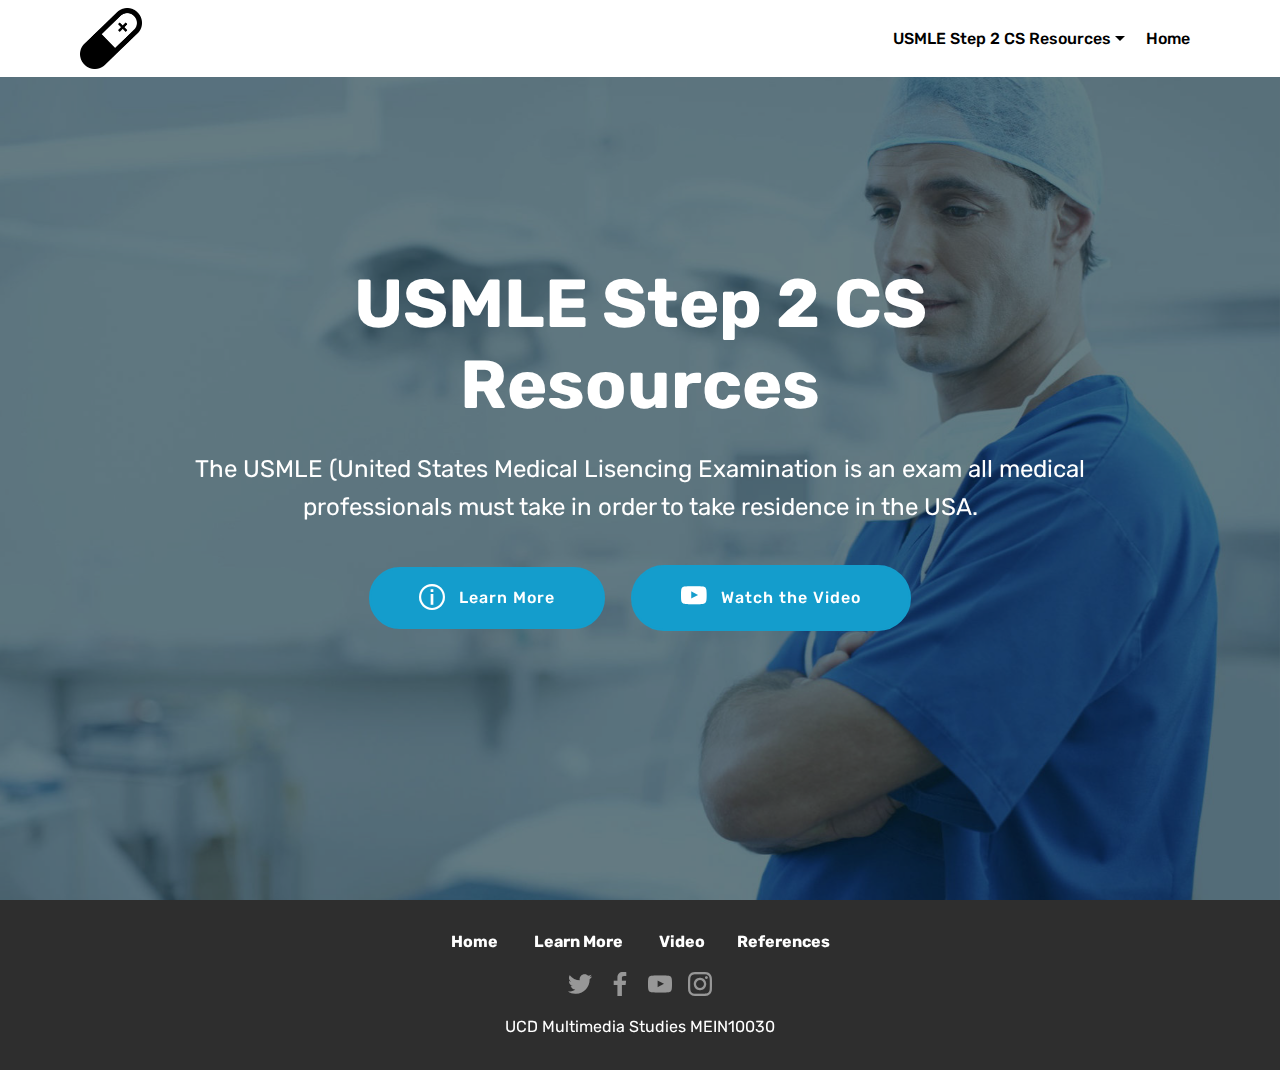
==== index.html @ e3421bd8 "create github pages" ====
<!DOCTYPE html>
<html  >
<head>
  <!-- Site made with Mobirise Website Builder v4.9.7, https://mobirise.com -->
  <meta charset="UTF-8">
  <meta http-equiv="X-UA-Compatible" content="IE=edge">
  <meta name="generator" content="Mobirise v4.9.7, mobirise.com">
  <meta name="viewport" content="width=device-width, initial-scale=1, minimum-scale=1">
  <link rel="shortcut icon" href="assets/images/medicine-856933-1280-122x119.png" type="image/x-icon">
  <meta name="description" content="">
  
  <title>USMLE Step 2 CS Resource</title>
  <link rel="stylesheet" href="assets/web/assets/mobirise-icons2/mobirise2.css">
  <link rel="stylesheet" href="assets/web/assets/mobirise-icons/mobirise-icons.css">
  <link rel="stylesheet" href="assets/tether/tether.min.css">
  <link rel="stylesheet" href="assets/bootstrap/css/bootstrap.min.css">
  <link rel="stylesheet" href="assets/bootstrap/css/bootstrap-grid.min.css">
  <link rel="stylesheet" href="assets/bootstrap/css/bootstrap-reboot.min.css">
  <link rel="stylesheet" href="assets/socicon/css/styles.css">
  <link rel="stylesheet" href="assets/dropdown/css/style.css">
  <link rel="stylesheet" href="assets/theme/css/style.css">
  <link rel="stylesheet" href="assets/mobirise/css/mbr-additional.css" type="text/css">
  
  
  
</head>
<body>
  <section class="menu cid-rmAPXAPuzc" once="menu" id="menu1-8">

    

    <nav class="navbar navbar-expand beta-menu navbar-dropdown align-items-center navbar-toggleable-sm">
        <button class="navbar-toggler navbar-toggler-right" type="button" data-toggle="collapse" data-target="#navbarSupportedContent" aria-controls="navbarSupportedContent" aria-expanded="false" aria-label="Toggle navigation">
            <div class="hamburger">
                <span></span>
                <span></span>
                <span></span>
                <span></span>
            </div>
        </button>
        <div class="menu-logo">
            <div class="navbar-brand">
                <span class="navbar-logo">
                    
                         <a href="index.html"><img src="assets/images/medicine-856933-1280-122x119.png" alt="Mobirise" title="" style="height: 3.8rem;"></a>
                    
                </span>
                <span class="navbar-caption-wrap"><a class="navbar-caption text-white display-4" href="https://mobirise.com"></a></span>
            </div>
        </div>
        <div class="collapse navbar-collapse" id="navbarSupportedContent">
            <ul class="navbar-nav nav-dropdown nav-right" data-app-modern-menu="true"><li class="nav-item dropdown open">
                    <a class="nav-link link text-black dropdown-toggle display-4" href="index.html" data-toggle="dropdown-submenu" aria-expanded="true">USMLE Step 2 CS Resources</a><div class="dropdown-menu"><div class="dropdown"><a class="text-black dropdown-item dropdown-toggle display-4" href="#top" aria-expanded="false" data-toggle="dropdown-submenu">About the Exam</a><div class="dropdown-menu dropdown-submenu"><a class="text-black dropdown-item display-4" href="page1.html#content4-10" aria-expanded="false">Registration</a><a class="text-black dropdown-item display-4" href="page1.html#accordion1-f" aria-expanded="false">FAQs</a><a class="text-black dropdown-item display-4" href="page1.html#content4-1d" aria-expanded="false">What to practice</a><a class="text-black dropdown-item display-4" href="page1.html#step1-18" aria-expanded="false">How to practice</a><a class="text-black dropdown-item display-4" href="page1.html#content11-t" aria-expanded="false">Common mistakes</a><a class="text-black dropdown-item display-4" href="page1.html#content4-12" aria-expanded="false">Before the exam</a></div></div><a class="text-black dropdown-item display-4" href="page2.html#video3-p" aria-expanded="false">Sample Interview</a><a class="text-black dropdown-item display-4" href="page3.html" aria-expanded="false">References</a></div>
                </li><li class="nav-item">
                    <a class="nav-link link text-black display-4" href="index.html">Home</a>
                </li></ul>
            
        </div>
    </nav>
</section>

<section class="engine"><a href="https://mobirise.info/z">best free css templates</a></section><section class="cid-rmAPXWbTql mbr-fullscreen mbr-parallax-background" id="header2-9">

    

    <div class="mbr-overlay" style="opacity: 0.6; background-color: rgb(1, 36, 47);"></div>

    <div class="container align-center">
        <div class="row justify-content-md-center">
            <div class="mbr-white col-md-10">
                <h1 class="mbr-section-title mbr-bold pb-3 mbr-fonts-style display-1">
                    USMLE Step 2 CS Resources</h1>
                
                <p class="mbr-text pb-3 mbr-fonts-style display-5">The USMLE (United States Medical Lisencing Examination is an exam all medical professionals must take in order to take residence in the USA.</p>
                <div class="mbr-section-btn"><a class="btn btn-md btn-primary display-4" href="page1.html"><span class="mobi-mbri mobi-mbri-info mbr-iconfont mbr-iconfont-btn"></span>Learn More</a> 
                    <a class="btn btn-md btn-primary display-4" href="page2.html"><span class="socicon socicon-youtube mbr-iconfont mbr-iconfont-btn"></span>Watch the Video</a></div>
            </div>
        </div>
    </div>
    
</section>

<section once="footers" class="cid-roaUQ5xagH" id="footer7-19">

    

    

    <div class="container">
        <div class="media-container-row align-center mbr-white">
            <div class="row row-links">
                <ul class="foot-menu">
                    
                    
                    
                    
                    
                <li class="foot-menu-item mbr-fonts-style display-7">
                        <a class="text-white mbr-bold" href="index.html" target="_blank">H<strong>ome</strong></a>&nbsp;                    </li><li class="foot-menu-item mbr-fonts-style display-7"><strong><a href="page1.html" class="text-white"><b>Learn More</b></a><a href="page1.html" class="text-white">&nbsp;</a></strong></li><li class="foot-menu-item mbr-fonts-style display-7"><a href="page2.html" target="_blank" class="text-white"></a><a href="page2.html" target="_blank" class="text-white"><strong>Video</strong></a><a href="page2.html" target="_blank">
                    </a></li><li class="foot-menu-item mbr-fonts-style display-7"><a href="page3.html" class="text-white"><strong>References</strong></a><a href="page2.html" target="_blank" class="text-white"></a></li></ul>
            </div>
            <div class="row social-row">
                <div class="social-list align-right pb-2">
                    
                    
                    
                    
                    
                    
                <div class="soc-item">
                        <a href="https://twitter.com/ucddublin?ref_src=twsrc%5Egoogle%7Ctwcamp%5Eserp%7Ctwgr%5Eauthor" target="_blank">
                            <span class="mbr-iconfont mbr-iconfont-social socicon-twitter socicon"></span>
                        </a>
                    </div><div class="soc-item">
                        <a href="https://www.facebook.com/universitycollegedublin/" target="_blank">
                            <span class="mbr-iconfont mbr-iconfont-social socicon-facebook socicon"></span>
                        </a>
                    </div><div class="soc-item">
                        <a href="https://www.youtube.com/channel/UCFNm26OW87Dm3fZ1txX1vGA" target="_blank">
                            <span class="mbr-iconfont mbr-iconfont-social socicon-youtube socicon"></span>
                        </a>
                    </div><div class="soc-item">
                        <a href="https://www.instagram.com/universitycollegedublin/" target="_blank">
                            <span class="mbr-iconfont mbr-iconfont-social socicon-instagram socicon"></span>
                        </a>
                    </div></div>
            </div>
            <div class="row row-copirayt">
                <p class="mbr-text mb-0 mbr-fonts-style mbr-white align-center display-7">UCD Multimedia Studies MEIN10030</p>
            </div>
        </div>
    </div>
</section>


  <script src="assets/web/assets/jquery/jquery.min.js"></script>
  <script src="assets/popper/popper.min.js"></script>
  <script src="assets/tether/tether.min.js"></script>
  <script src="assets/bootstrap/js/bootstrap.min.js"></script>
  <script src="assets/touchswipe/jquery.touch-swipe.min.js"></script>
  <script src="assets/parallax/jarallax.min.js"></script>
  <script src="assets/smoothscroll/smooth-scroll.js"></script>
  <script src="assets/dropdown/js/script.min.js"></script>
  <script src="assets/theme/js/script.js"></script>
  
  
 <div id="scrollToTop" class="scrollToTop mbr-arrow-up"><a style="text-align: center;"><i class="mbr-arrow-up-icon mbr-arrow-up-icon-cm cm-icon cm-icon-smallarrow-up"></i></a></div>
  </body>
</html>
---- assets/web/assets/mobirise-icons2/mobirise2.css ----
@font-face {
  font-family: 'Moririse2';
  src:  url('mobirise2.eot?f2bix4');
  src:  url('mobirise2.eot?f2bix4#iefix') format('embedded-opentype'),
    url('mobirise2.ttf?f2bix4') format('truetype'),
    url('mobirise2.woff?f2bix4') format('woff'),
    url('mobirise2.svg?f2bix4#mobirise2') format('svg');
  font-weight: normal;
  font-style: normal;
}

[class^="mobi-"], [class*=" mobi-"] {
  /* use !important to prevent issues with browser extensions that change fonts */
  font-family: 'Moririse2' !important;
  speak: none;
  font-style: normal;
  font-weight: normal;
  font-variant: normal;
  text-transform: none;
  line-height: 1;

  /* Better Font Rendering =========== */
  -webkit-font-smoothing: antialiased;
  -moz-osx-font-smoothing: grayscale;
}

.mobi-mbri-add-submenu:before {
  content: "\e900";
}
.mobi-mbri-alert:before {
  content: "\e901";
}
.mobi-mbri-align-center:before {
  content: "\e902";
}
.mobi-mbri-align-justify:before {
  content: "\e903";
}
.mobi-mbri-align-left:before {
  content: "\e904";
}
.mobi-mbri-align-right:before {
  content: "\e905";
}
.mobi-mbri-android:before {
  content: "\e906";
}
.mobi-mbri-apple:before {
  content: "\e907";
}
.mobi-mbri-arrow-down:before {
  content: "\e908";
}
.mobi-mbri-arrow-next:before {
  content: "\e909";
}
.mobi-mbri-arrow-prev:before {
  content: "\e90a";
}
.mobi-mbri-arrow-up:before {
  content: "\e90b";
}
.mobi-mbri-bold:before {
  content: "\e90c";
}
.mobi-mbri-bookmark:before {
  content: "\e90d";
}
.mobi-mbri-bootstrap:before {
  content: "\e90e";
}
.mobi-mbri-briefcase:before {
  content: "\e90f";
}
.mobi-mbri-browse:before {
  content: "\e910";
}
.mobi-mbri-bulleted-list:before {
  content: "\e911";
}
.mobi-mbri-calendar:before {
  content: "\e912";
}
.mobi-mbri-camera:before {
  content: "\e913";
}
.mobi-mbri-cart-add:before {
  content: "\e914";
}
.mobi-mbri-cart-full:before {
  content: "\e915";
}
.mobi-mbri-cash:before {
  content: "\e916";
}
.mobi-mbri-change-style:before {
  content: "\e917";
}
.mobi-mbri-chat:before {
  content: "\e918";
}
.mobi-mbri-clock:before {
  content: "\e919";
}
.mobi-mbri-close:before {
  content: "\e91a";
}
.mobi-mbri-cloud:before {
  content: "\e91b";
}
.mobi-mbri-code:before {
  content: "\e91c";
}
.mobi-mbri-contact-form:before {
  content: "\e91d";
}
.mobi-mbri-credit-card:before {
  content: "\e91e";
}
.mobi-mbri-cursor-click:before {
  content: "\e91f";
}
.mobi-mbri-cust-feedback:before {
  content: "\e920";
}
.mobi-mbri-database:before {
  content: "\e921";
}
.mobi-mbri-delivery:before {
  content: "\e922";
}
.mobi-mbri-desktop:before {
  content: "\e923";
}
.mobi-mbri-devices:before {
  content: "\e924";
}
.mobi-mbri-down:before {
  content: "\e925";
}
.mobi-mbri-download-2:before {
  content: "\e926";
}
.mobi-mbri-download:before {
  content: "\e927";
}
.mobi-mbri-drag-n-drop-2:before {
  content: "\e928";
}
.mobi-mbri-drag-n-drop:before {
  content: "\e929";
}
.mobi-mbri-edit-2:before {
  content: "\e92a";
}
.mobi-mbri-edit:before {
  content: "\e92b";
}
.mobi-mbri-error:before {
  content: "\e92c";
}
.mobi-mbri-extension:before {
  content: "\e92d";
}
.mobi-mbri-features:before {
  content: "\e92e";
}
.mobi-mbri-file:before {
  content: "\e92f";
}
.mobi-mbri-flag:before {
  content: "\e930";
}
.mobi-mbri-folder:before {
  content: "\e931";
}
.mobi-mbri-gift:before {
  content: "\e932";
}
.mobi-mbri-github:before {
  content: "\e933";
}
.mobi-mbri-globe-2:before {
  content: "\e934";
}
.mobi-mbri-globe:before {
  content: "\e935";
}
.mobi-mbri-growing-chart:before {
  content: "\e936";
}
.mobi-mbri-hearth:before {
  content: "\e937";
}
.mobi-mbri-help:before {
  content: "\e938";
}
.mobi-mbri-home:before {
  content: "\e939";
}
.mobi-mbri-hot-cup:before {
  content: "\e93a";
}
.mobi-mbri-idea:before {
  content: "\e93b";
}
.mobi-mbri-image-gallery:before {
  content: "\e93c";
}
.mobi-mbri-image-slider:before {
  content: "\e93d";
}
.mobi-mbri-info:before {
  content: "\e93e";
}
.mobi-mbri-italic:before {
  content: "\e93f";
}
.mobi-mbri-key:before {
  content: "\e940";
}
.mobi-mbri-laptop:before {
  content: "\e941";
}
.mobi-mbri-layers:before {
  content: "\e942";
}
.mobi-mbri-left-right:before {
  content: "\e943";
}
.mobi-mbri-left:before {
  content: "\e944";
}
.mobi-mbri-letter:before {
  content: "\e945";
}
.mobi-mbri-like:before {
  content: "\e946";
}
.mobi-mbri-link:before {
  content: "\e947";
}
.mobi-mbri-lock:before {
  content: "\e948";
}
.mobi-mbri-login:before {
  content: "\e949";
}
.mobi-mbri-logout:before {
  content: "\e94a";
}
.mobi-mbri-magic-stick:before {
  content: "\e94b";
}
.mobi-mbri-map-pin:before {
  content: "\e94c";
}
.mobi-mbri-menu:before {
  content: "\e94d";
}
.mobi-mbri-mobile-2:before {
  content: "\e94e";
}
.mobi-mbri-mobile-horizontal:before {
  content: "\e94f";
}
.mobi-mbri-mobile:before {
  content: "\e950";
}
.mobi-mbri-mobirise:before {
  content: "\e951";
}
.mobi-mbri-more-horizontal:before {
  content: "\e952";
}
.mobi-mbri-more-vertical:before {
  content: "\e953";
}
.mobi-mbri-music:before {
  content: "\e954";
}
.mobi-mbri-new-file:before {
  content: "\e955";
}
.mobi-mbri-numbered-list:before {
  content: "\e956";
}
.mobi-mbri-opened-folder:before {
  content: "\e957";
}
.mobi-mbri-pages:before {
  content: "\e958";
}
.mobi-mbri-paper-plane:before {
  content: "\e959";
}
.mobi-mbri-paperclip:before {
  content: "\e95a";
}
.mobi-mbri-phone:before {
  content: "\e95b";
}
.mobi-mbri-photo:before {
  content: "\e95c";
}
.mobi-mbri-photos:before {
  content: "\e95d";
}
.mobi-mbri-pin:before {
  content: "\e95e";
}
.mobi-mbri-play:before {
  content: "\e95f";
}
.mobi-mbri-plus:before {
  content: "\e960";
}
.mobi-mbri-preview:before {
  content: "\e961";
}
.mobi-mbri-print:before {
  content: "\e962";
}
.mobi-mbri-protect:before {
  content: "\e963";
}
.mobi-mbri-question:before {
  content: "\e964";
}
.mobi-mbri-quote-left:before {
  content: "\e965";
}
.mobi-mbri-quote-right:before {
  content: "\e966";
}
.mobi-mbri-redo:before {
  content: "\e967";
}
.mobi-mbri-refresh:before {
  content: "\e968";
}
.mobi-mbri-responsive-2:before {
  content: "\e969";
}
.mobi-mbri-responsive:before {
  content: "\e96a";
}
.mobi-mbri-right:before {
  content: "\e96b";
}
.mobi-mbri-rocket:before {
  content: "\e96c";
}
.mobi-mbri-sad-face:before {
  content: "\e96d";
}
.mobi-mbri-sale:before {
  content: "\e96e";
}
.mobi-mbri-save:before {
  content: "\e96f";
}
.mobi-mbri-search:before {
  content: "\e970";
}
.mobi-mbri-setting-2:before {
  content: "\e971";
}
.mobi-mbri-setting-3:before {
  content: "\e972";
}
.mobi-mbri-setting:before {
  content: "\e973";
}
.mobi-mbri-share:before {
  content: "\e974";
}
.mobi-mbri-shopping-bag:before {
  content: "\e975";
}
.mobi-mbri-shopping-basket:before {
  content: "\e976";
}
.mobi-mbri-shopping-cart:before {
  content: "\e977";
}
.mobi-mbri-sites:before {
  content: "\e978";
}
.mobi-mbri-smile-face:before {
  content: "\e979";
}
.mobi-mbri-speed:before {
  content: "\e97a";
}
.mobi-mbri-star:before {
  content: "\e97b";
}
.mobi-mbri-success:before {
  content: "\e97c";
}
.mobi-mbri-sun:before {
  content: "\e97d";
}
.mobi-mbri-sun2:before {
  content: "\e97e";
}
.mobi-mbri-tablet-vertical:before {
  content: "\e97f";
}
.mobi-mbri-tablet:before {
  content: "\e980";
}
.mobi-mbri-target:before {
  content: "\e981";
}
.mobi-mbri-timer:before {
  content: "\e982";
}
.mobi-mbri-to-ftp:before {
  content: "\e983";
}
.mobi-mbri-to-local-drive:before {
  content: "\e984";
}
.mobi-mbri-touch-swipe:before {
  content: "\e985";
}
.mobi-mbri-touch:before {
  content: "\e986";
}
.mobi-mbri-trash:before {
  content: "\e987";
}
.mobi-mbri-underline:before {
  content: "\e988";
}
.mobi-mbri-undo:before {
  content: "\e989";
}
.mobi-mbri-unlink:before {
  content: "\e98a";
}
.mobi-mbri-unlock:before {
  content: "\e98b";
}
.mobi-mbri-up-down:before {
  content: "\e98c";
}
.mobi-mbri-up:before {
  content: "\e98d";
}
.mobi-mbri-update:before {
  content: "\e98e";
}
.mobi-mbri-upload-2:before {
  content: "\e98f";
}
.mobi-mbri-upload:before {
  content: "\e990";
}
.mobi-mbri-user-2:before {
  content: "\e991";
}
.mobi-mbri-user:before {
  content: "\e992";
}
.mobi-mbri-users:before {
  content: "\e993";
}
.mobi-mbri-video-play:before {
  content: "\e994";
}
.mobi-mbri-video:before {
  content: "\e995";
}
.mobi-mbri-watch:before {
  content: "\e996";
}
.mobi-mbri-website-theme-2:before {
  content: "\e997";
}
.mobi-mbri-website-theme:before {
  content: "\e998";
}
.mobi-mbri-wifi:before {
  content: "\e999";
}
.mobi-mbri-windows:before {
  content: "\e99a";
}
.mobi-mbri-zoom-in:before {
  content: "\e99b";
}
.mobi-mbri-zoom-out:before {
  content: "\e99c";
}
---- assets/web/assets/mobirise-icons/mobirise-icons.css ----
@font-face {
  font-family: 'MobiriseIcons';
  src:  url('mobirise-icons.eot?spat4u');
  src:  url('mobirise-icons.eot?spat4u#iefix') format('embedded-opentype'),
    url('mobirise-icons.ttf?spat4u') format('truetype'),
    url('mobirise-icons.woff?spat4u') format('woff'),
    url('mobirise-icons.svg?spat4u#MobiriseIcons') format('svg');
  font-weight: normal;
  font-style: normal;
}

[class^="mbri-"], [class*=" mbri-"] {
  /* use !important to prevent issues with browser extensions that change fonts */
  font-family: MobiriseIcons !important;
  speak: none;
  font-style: normal;
  font-weight: normal;
  font-variant: normal;
  text-transform: none;
  line-height: 1;

  /* Better Font Rendering =========== */
  -webkit-font-smoothing: antialiased;
  -moz-osx-font-smoothing: grayscale;
}

.mbri-add-submenu:before {
  content: "\e900";
}
.mbri-alert:before {
  content: "\e901";
}
.mbri-align-center:before {
  content: "\e902";
}
.mbri-align-justify:before {
  content: "\e903";
}
.mbri-align-left:before {
  content: "\e904";
}
.mbri-align-right:before {
  content: "\e905";
}
.mbri-android:before {
  content: "\e906";
}
.mbri-apple:before {
  content: "\e907";
}
.mbri-arrow-down:before {
  content: "\e908";
}
.mbri-arrow-next:before {
  content: "\e909";
}
.mbri-arrow-prev:before {
  content: "\e90a";
}
.mbri-arrow-up:before {
  content: "\e90b";
}
.mbri-bold:before {
  content: "\e90c";
}
.mbri-bookmark:before {
  content: "\e90d";
}
.mbri-bootstrap:before {
  content: "\e90e";
}
.mbri-briefcase:before {
  content: "\e90f";
}
.mbri-browse:before {
  content: "\e910";
}
.mbri-bulleted-list:before {
  content: "\e911";
}
.mbri-calendar:before {
  content: "\e912";
}
.mbri-camera:before {
  content: "\e913";
}
.mbri-cart-add:before {
  content: "\e914";
}
.mbri-cart-full:before {
  content: "\e915";
}
.mbri-cash:before {
  content: "\e916";
}
.mbri-change-style:before {
  content: "\e917";
}
.mbri-chat:before {
  content: "\e918";
}
.mbri-clock:before {
  content: "\e919";
}
.mbri-close:before {
  content: "\e91a";
}
.mbri-cloud:before {
  content: "\e91b";
}
.mbri-code:before {
  content: "\e91c";
}
.mbri-contact-form:before {
  content: "\e91d";
}
.mbri-credit-card:before {
  content: "\e91e";
}
.mbri-cursor-click:before {
  content: "\e91f";
}
.mbri-cust-feedback:before {
  content: "\e920";
}
.mbri-database:before {
  content: "\e921";
}
.mbri-delivery:before {
  content: "\e922";
}
.mbri-desktop:before {
  content: "\e923";
}
.mbri-devices:before {
  content: "\e924";
}
.mbri-down:before {
  content: "\e925";
}
.mbri-download:before {
  content: "\e989";
}
.mbri-drag-n-drop:before {
  content: "\e927";
}
.mbri-drag-n-drop2:before {
  content: "\e928";
}
.mbri-edit:before {
  content: "\e929";
}
.mbri-edit2:before {
  content: "\e92a";
}
.mbri-error:before {
  content: "\e92b";
}
.mbri-extension:before {
  content: "\e92c";
}
.mbri-features:before {
  content: "\e92d";
}
.mbri-file:before {
  content: "\e92e";
}
.mbri-flag:before {
  content: "\e92f";
}
.mbri-folder:before {
  content: "\e930";
}
.mbri-gift:before {
  content: "\e931";
}
.mbri-github:before {
  content: "\e932";
}
.mbri-globe:before {
  content: "\e933";
}
.mbri-globe-2:before {
  content: "\e934";
}
.mbri-growing-chart:before {
  content: "\e935";
}
.mbri-hearth:before {
  content: "\e936";
}
.mbri-help:before {
  content: "\e937";
}
.mbri-home:before {
  content: "\e938";
}
.mbri-hot-cup:before {
  content: "\e939";
}
.mbri-idea:before {
  content: "\e93a";
}
.mbri-image-gallery:before {
  content: "\e93b";
}
.mbri-image-slider:before {
  content: "\e93c";
}
.mbri-info:before {
  content: "\e93d";
}
.mbri-italic:before {
  content: "\e93e";
}
.mbri-key:before {
  content: "\e93f";
}
.mbri-laptop:before {
  content: "\e940";
}
.mbri-layers:before {
  content: "\e941";
}
.mbri-left-right:before {
  content: "\e942";
}
.mbri-left:before {
  content: "\e943";
}
.mbri-letter:before {
  content: "\e944";
}
.mbri-like:before {
  content: "\e945";
}
.mbri-link:before {
  content: "\e946";
}
.mbri-lock:before {
  content: "\e947";
}
.mbri-login:before {
  content: "\e948";
}
.mbri-logout:before {
  content: "\e949";
}
.mbri-magic-stick:before {
  content: "\e94a";
}
.mbri-map-pin:before {
  content: "\e94b";
}
.mbri-menu:before {
  content: "\e94c";
}
.mbri-mobile:before {
  content: "\e94d";
}
.mbri-mobile2:before {
  content: "\e94e";
}
.mbri-mobirise:before {
  content: "\e94f";
}
.mbri-more-horizontal:before {
  content: "\e950";
}
.mbri-more-vertical:before {
  content: "\e951";
}
.mbri-music:before {
  content: "\e952";
}
.mbri-new-file:before {
  content: "\e953";
}
.mbri-numbered-list:before {
  content: "\e954";
}
.mbri-opened-folder:before {
  content: "\e955";
}
.mbri-pages:before {
  content: "\e956";
}
.mbri-paper-plane:before {
  content: "\e957";
}
.mbri-paperclip:before {
  content: "\e958";
}
.mbri-photo:before {
  content: "\e959";
}
.mbri-photos:before {
  content: "\e95a";
}
.mbri-pin:before {
  content: "\e95b";
}
.mbri-play:before {
  content: "\e95c";
}
.mbri-plus:before {
  content: "\e95d";
}
.mbri-preview:before {
  content: "\e95e";
}
.mbri-print:before {
  content: "\e95f";
}
.mbri-protect:before {
  content: "\e960";
}
.mbri-question:before {
  content: "\e961";
}
.mbri-quote-left:before {
  content: "\e962";
}
.mbri-quote-right:before {
  content: "\e963";
}
.mbri-refresh:before {
  content: "\e964";
}
.mbri-responsive:before {
  content: "\e965";
}
.mbri-right:before {
  content: "\e966";
}
.mbri-rocket:before {
  content: "\e967";
}
.mbri-sad-face:before {
  content: "\e968";
}
.mbri-sale:before {
  content: "\e969";
}
.mbri-save:before {
  content: "\e96a";
}
.mbri-search:before {
  content: "\e96b";
}
.mbri-setting:before {
  content: "\e96c";
}
.mbri-setting2:before {
  content: "\e96d";
}
.mbri-setting3:before {
  content: "\e96e";
}
.mbri-share:before {
  content: "\e96f";
}
.mbri-shopping-bag:before {
  content: "\e970";
}
.mbri-shopping-basket:before {
  content: "\e971";
}
.mbri-shopping-cart:before {
  content: "\e972";
}
.mbri-sites:before {
  content: "\e973";
}
.mbri-smile-face:before {
  content: "\e974";
}
.mbri-speed:before {
  content: "\e975";
}
.mbri-star:before {
  content: "\e976";
}
.mbri-success:before {
  content: "\e977";
}
.mbri-sun:before {
  content: "\e978";
}
.mbri-sun2:before {
  content: "\e979";
}
.mbri-tablet:before {
  content: "\e97a";
}
.mbri-tablet-vertical:before {
  content: "\e97b";
}
.mbri-target:before {
  content: "\e97c";
}
.mbri-timer:before {
  content: "\e97d";
}
.mbri-to-ftp:before {
  content: "\e97e";
}
.mbri-to-local-drive:before {
  content: "\e97f";
}
.mbri-touch-swipe:before {
  content: "\e980";
}
.mbri-touch:before {
  content: "\e981";
}
.mbri-trash:before {
  content: "\e982";
}
.mbri-underline:before {
  content: "\e983";
}
.mbri-unlink:before {
  content: "\e984";
}
.mbri-unlock:before {
  content: "\e985";
}
.mbri-up-down:before {
  content: "\e986";
}
.mbri-up:before {
  content: "\e987";
}
.mbri-update:before {
  content: "\e988";
}
.mbri-upload:before {
 content: "\e926"; 
}
.mbri-user:before {
  content: "\e98a";
}
.mbri-user2:before {
  content: "\e98b";
}
.mbri-users:before {
  content: "\e98c";
}
.mbri-video:before {
  content: "\e98d";
}
.mbri-video-play:before {
  content: "\e98e";
}
.mbri-watch:before {
  content: "\e98f";
}
.mbri-website-theme:before {
  content: "\e990";
}
.mbri-wifi:before {
  content: "\e991";
}
.mbri-windows:before {
  content: "\e992";
}
.mbri-zoom-out:before {
  content: "\e993";
}
.mbri-redo:before {
  content: "\e994";
}
.mbri-undo:before {
  content: "\e995";
}
---- assets/socicon/css/styles.css ----
@charset "UTF-8";

@font-face {
  font-family: "socicon";
  src:url("../fonts/socicon.eot");
  src:url("../fonts/socicon.eot?#iefix") format("embedded-opentype"),
    url("../fonts/socicon.woff") format("woff"),
    url("../fonts/socicon.ttf") format("truetype"),
    url("../fonts/socicon.svg#socicon") format("svg");
  font-weight: normal;
  font-style: normal;

}

[data-icon]:before {
  font-family: "socicon" !important;
  content: attr(data-icon);
  font-style: normal !important;
  font-weight: normal !important;
  font-variant: normal !important;
  text-transform: none !important;
  speak: none;
  line-height: 1;
  -webkit-font-smoothing: antialiased;
  -moz-osx-font-smoothing: grayscale;
}

[class^="socicon-"]:before,
[class*=" socicon-"]:before {
  font-family: "socicon" !important;
  font-style: normal !important;
  font-weight: normal !important;
  font-variant: normal !important;
  text-transform: none !important;
  speak: none;
  line-height: 1;
  -webkit-font-smoothing: antialiased;
  -moz-osx-font-smoothing: grayscale;
}

.socicon-modelmayhem:before {
  content: "\e000";
}
.socicon-mixcloud:before {
  content: "\e001";
}
.socicon-drupal:before {
  content: "\e002";
}
.socicon-swarm:before {
  content: "\e003";
}
.socicon-istock:before {
  content: "\e004";
}
.socicon-yammer:before {
  content: "\e005";
}
.socicon-ello:before {
  content: "\e006";
}
.socicon-stackoverflow:before {
  content: "\e007";
}
.socicon-persona:before {
  content: "\e008";
}
.socicon-triplej:before {
  content: "\e009";
}
.socicon-houzz:before {
  content: "\e00a";
}
.socicon-rss:before {
  content: "\e00b";
}
.socicon-paypal:before {
  content: "\e00c";
}
.socicon-odnoklassniki:before {
  content: "\e00d";
}
.socicon-airbnb:before {
  content: "\e00e";
}
.socicon-periscope:before {
  content: "\e00f";
}
.socicon-outlook:before {
  content: "\e010";
}
.socicon-coderwall:before {
  content: "\e011";
}
.socicon-tripadvisor:before {
  content: "\e012";
}
.socicon-appnet:before {
  content: "\e013";
}
.socicon-goodreads:before {
  content: "\e014";
}
.socicon-tripit:before {
  content: "\e015";
}
.socicon-lanyrd:before {
  content: "\e016";
}
.socicon-slideshare:before {
  content: "\e017";
}
.socicon-buffer:before {
  content: "\e018";
}
.socicon-disqus:before {
  content: "\e019";
}
.socicon-vkontakte:before {
  content: "\e01a";
}
.socicon-whatsapp:before {
  content: "\e01b";
}
.socicon-patreon:before {
  content: "\e01c";
}
.socicon-storehouse:before {
  content: "\e01d";
}
.socicon-pocket:before {
  content: "\e01e";
}
.socicon-mail:before {
  content: "\e01f";
}
.socicon-blogger:before {
  content: "\e020";
}
.socicon-technorati:before {
  content: "\e021";
}
.socicon-reddit:before {
  content: "\e022";
}
.socicon-dribbble:before {
  content: "\e023";
}
.socicon-stumbleupon:before {
  content: "\e024";
}
.socicon-digg:before {
  content: "\e025";
}
.socicon-envato:before {
  content: "\e026";
}
.socicon-behance:before {
  content: "\e027";
}
.socicon-delicious:before {
  content: "\e028";
}
.socicon-deviantart:before {
  content: "\e029";
}
.socicon-forrst:before {
  content: "\e02a";
}
.socicon-play:before {
  content: "\e02b";
}
.socicon-zerply:before {
  content: "\e02c";
}
.socicon-wikipedia:before {
  content: "\e02d";
}
.socicon-apple:before {
  content: "\e02e";
}
.socicon-flattr:before {
  content: "\e02f";
}
.socicon-github:before {
  content: "\e030";
}
.socicon-renren:before {
  content: "\e031";
}
.socicon-friendfeed:before {
  content: "\e032";
}
.socicon-newsvine:before {
  content: "\e033";
}
.socicon-identica:before {
  content: "\e034";
}
.socicon-bebo:before {
  content: "\e035";
}
.socicon-zynga:before {
  content: "\e036";
}
.socicon-steam:before {
  content: "\e037";
}
.socicon-xbox:before {
  content: "\e038";
}
.socicon-windows:before {
  content: "\e039";
}
.socicon-qq:before {
  content: "\e03a";
}
.socicon-douban:before {
  content: "\e03b";
}
.socicon-meetup:before {
  content: "\e03c";
}
.socicon-playstation:before {
  content: "\e03d";
}
.socicon-android:before {
  content: "\e03e";
}
.socicon-snapchat:before {
  content: "\e03f";
}
.socicon-twitter:before {
  content: "\e040";
}
.socicon-facebook:before {
  content: "\e041";
}
.socicon-googleplus:before {
  content: "\e042";
}
.socicon-pinterest:before {
  content: "\e043";
}
.socicon-foursquare:before {
  content: "\e044";
}
.socicon-yahoo:before {
  content: "\e045";
}
.socicon-skype:before {
  content: "\e046";
}
.socicon-yelp:before {
  content: "\e047";
}
.socicon-feedburner:before {
  content: "\e048";
}
.socicon-linkedin:before {
  content: "\e049";
}
.socicon-viadeo:before {
  content: "\e04a";
}
.socicon-xing:before {
  content: "\e04b";
}
.socicon-myspace:before {
  content: "\e04c";
}
.socicon-soundcloud:before {
  content: "\e04d";
}
.socicon-spotify:before {
  content: "\e04e";
}
.socicon-grooveshark:before {
  content: "\e04f";
}
.socicon-lastfm:before {
  content: "\e050";
}
.socicon-youtube:before {
  content: "\e051";
}
.socicon-vimeo:before {
  content: "\e052";
}
.socicon-dailymotion:before {
  content: "\e053";
}
.socicon-vine:before {
  content: "\e054";
}
.socicon-flickr:before {
  content: "\e055";
}
.socicon-500px:before {
  content: "\e056";
}
.socicon-wordpress:before {
  content: "\e058";
}
.socicon-tumblr:before {
  content: "\e059";
}
.socicon-twitch:before {
  content: "\e05a";
}
.socicon-8tracks:before {
  content: "\e05b";
}
.socicon-amazon:before {
  content: "\e05c";
}
.socicon-icq:before {
  content: "\e05d";
}
.socicon-smugmug:before {
  content: "\e05e";
}
.socicon-ravelry:before {
  content: "\e05f";
}
.socicon-weibo:before {
  content: "\e060";
}
.socicon-baidu:before {
  content: "\e061";
}
.socicon-angellist:before {
  content: "\e062";
}
.socicon-ebay:before {
  content: "\e063";
}
.socicon-imdb:before {
  content: "\e064";
}
.socicon-stayfriends:before {
  content: "\e065";
}
.socicon-residentadvisor:before {
  content: "\e066";
}
.socicon-google:before {
  content: "\e067";
}
.socicon-yandex:before {
  content: "\e068";
}
.socicon-sharethis:before {
  content: "\e069";
}
.socicon-bandcamp:before {
  content: "\e06a";
}
.socicon-itunes:before {
  content: "\e06b";
}
.socicon-deezer:before {
  content: "\e06c";
}
.socicon-telegram:before {
  content: "\e06e";
}
.socicon-openid:before {
  content: "\e06f";
}
.socicon-amplement:before {
  content: "\e070";
}
.socicon-viber:before {
  content: "\e071";
}
.socicon-zomato:before {
  content: "\e072";
}
.socicon-draugiem:before {
  content: "\e074";
}
.socicon-endomodo:before {
  content: "\e075";
}
.socicon-filmweb:before {
  content: "\e076";
}
.socicon-stackexchange:before {
  content: "\e077";
}
.socicon-wykop:before {
  content: "\e078";
}
.socicon-teamspeak:before {
  content: "\e079";
}
.socicon-teamviewer:before {
  content: "\e07a";
}
.socicon-ventrilo:before {
  content: "\e07b";
}
.socicon-younow:before {
  content: "\e07c";
}
.socicon-raidcall:before {
  content: "\e07d";
}
.socicon-mumble:before {
  content: "\e07e";
}
.socicon-medium:before {
  content: "\e06d";
}
.socicon-bebee:before {
  content: "\e07f";
}
.socicon-hitbox:before {
  content: "\e080";
}
.socicon-reverbnation:before {
  content: "\e081";
}
.socicon-formulr:before {
  content: "\e082";
}
.socicon-instagram:before {
  content: "\e057";
}
.socicon-battlenet:before {
  content: "\e083";
}
.socicon-chrome:before {
  content: "\e084";
}
.socicon-discord:before {
  content: "\e086";
}
.socicon-issuu:before {
  content: "\e087";
}
.socicon-macos:before {
  content: "\e088";
}
.socicon-firefox:before {
  content: "\e089";
}
.socicon-opera:before {
  content: "\e08d";
}
.socicon-keybase:before {
  content: "\e090";
}
.socicon-alliance:before {
  content: "\e091";
}
.socicon-livejournal:before {
  content: "\e092";
}
.socicon-googlephotos:before {
  content: "\e093";
}
.socicon-horde:before {
  content: "\e094";
}
.socicon-etsy:before {
  content: "\e095";
}
.socicon-zapier:before {
  content: "\e096";
}
.socicon-google-scholar:before {
  content: "\e097";
}
.socicon-researchgate:before {
  content: "\e098";
}
.socicon-wechat:before {
  content: "\e099";
}
.socicon-strava:before {
  content: "\e09a";
}
.socicon-line:before {
  content: "\e09b";
}
.socicon-lyft:before {
  content: "\e09c";
}
.socicon-uber:before {
  content: "\e09d";
}
.socicon-songkick:before {
  content: "\e09e";
}
.socicon-viewbug:before {
  content: "\e09f";
}
.socicon-googlegroups:before {
  content: "\e0a0";
}
.socicon-quora:before {
  content: "\e073";
}
.socicon-diablo:before {
  content: "\e085";
}
.socicon-blizzard:before {
  content: "\e0a1";
}
.socicon-hearthstone:before {
  content: "\e08b";
}
.socicon-heroes:before {
  content: "\e08a";
}
.socicon-overwatch:before {
  content: "\e08c";
}
.socicon-warcraft:before {
  content: "\e08e";
}
.socicon-starcraft:before {
  content: "\e08f";
}
.socicon-beam:before {
  content: "\e0a2";
}
.socicon-curse:before {
  content: "\e0a3";
}
.socicon-player:before {
  content: "\e0a4";
}
.socicon-streamjar:before {
  content: "\e0a5";
}
.socicon-nintendo:before {
  content: "\e0a6";
}
.socicon-hellocoton:before {
  content: "\e0a7";
}
---- assets/dropdown/css/style.css ----
.navbar-dropdown {
  left: 0;
  padding: 0;
  position: absolute;
  right: 0;
  top: 0;
  transition: all 0.45s ease;
  z-index: 1030;
  background: #282828; }
  .navbar-dropdown .navbar-logo {
    margin-right: 0.8rem;
    transition: margin 0.3s ease-in-out;
    vertical-align: middle; }
    .navbar-dropdown .navbar-logo img {
      height: 3.125rem;
      transition: all 0.3s ease-in-out; }
    .navbar-dropdown .navbar-logo.mbr-iconfont {
      font-size: 3.125rem;
      line-height: 3.125rem; }
  .navbar-dropdown .navbar-caption {
    font-weight: 700;
    white-space: normal;
    vertical-align: -4px;
    line-height: 3.125rem !important; }
    .navbar-dropdown .navbar-caption, .navbar-dropdown .navbar-caption:hover {
      color: inherit;
      text-decoration: none; }
  .navbar-dropdown .mbr-iconfont + .navbar-caption {
    vertical-align: -1px; }
  .navbar-dropdown.navbar-fixed-top {
    position: fixed; }
  .navbar-dropdown .navbar-brand span {
    vertical-align: -4px; }
  .navbar-dropdown.bg-color.transparent {
    background: none; }
  .navbar-dropdown.navbar-short .navbar-brand {
    padding: 0.625rem 0; }
    .navbar-dropdown.navbar-short .navbar-brand span {
      vertical-align: -1px; }
  .navbar-dropdown.navbar-short .navbar-caption {
    line-height: 2.375rem !important;
    vertical-align: -2px; }
  .navbar-dropdown.navbar-short .navbar-logo {
    margin-right: 0.5rem; }
    .navbar-dropdown.navbar-short .navbar-logo img {
      height: 2.375rem; }
    .navbar-dropdown.navbar-short .navbar-logo.mbr-iconfont {
      font-size: 2.375rem;
      line-height: 2.375rem; }
  .navbar-dropdown.navbar-short .mbr-table-cell {
    height: 3.625rem; }
  .navbar-dropdown .navbar-close {
    left: 0.6875rem;
    position: fixed;
    top: 0.75rem;
    z-index: 1000; }
  .navbar-dropdown .hamburger-icon {
    content: "";
    display: inline-block;
    vertical-align: middle;
    width: 16px;
    -webkit-box-shadow: 0 -6px 0 1px #282828,0 0 0 1px #282828,0 6px 0 1px #282828;
    -moz-box-shadow: 0 -6px 0 1px #282828,0 0 0 1px #282828,0 6px 0 1px #282828;
    box-shadow: 0 -6px 0 1px #282828,0 0 0 1px #282828,0 6px 0 1px #282828; }

.dropdown-menu .dropdown-toggle[data-toggle="dropdown-submenu"]::after {
  border-bottom: 0.35em solid transparent;
  border-left: 0.35em solid;
  border-right: 0;
  border-top: 0.35em solid transparent;
  margin-left: 0.3rem; }

.dropdown-menu .dropdown-item:focus {
  outline: 0; }

.nav-dropdown {
  font-size: 0.75rem;
  font-weight: 500;
  height: auto !important; }
  .nav-dropdown .nav-btn {
    padding-left: 1rem; }
  .nav-dropdown .link {
    margin: .667em 1.667em;
    font-weight: 500;
    padding: 0;
    transition: color .2s ease-in-out; }
    .nav-dropdown .link.dropdown-toggle {
      margin-right: 2.583em; }
      .nav-dropdown .link.dropdown-toggle::after {
        margin-left: .25rem;
        border-top: 0.35em solid;
        border-right: 0.35em solid transparent;
        border-left: 0.35em solid transparent;
        border-bottom: 0; }
      .nav-dropdown .link.dropdown-toggle[aria-expanded="true"] {
        margin: 0;
        padding: 0.667em 3.263em  0.667em 1.667em; }
  .nav-dropdown .link::after,
  .nav-dropdown .dropdown-item::after {
    color: inherit; }
  .nav-dropdown .btn {
    font-size: 0.75rem;
    font-weight: 700;
    letter-spacing: 0;
    margin-bottom: 0;
    padding-left: 1.25rem;
    padding-right: 1.25rem; }
  .nav-dropdown .dropdown-menu {
    border-radius: 0;
    border: 0;
    left: 0;
    margin: 0;
    padding-bottom: 1.25rem;
    padding-top: 1.25rem;
    position: relative; }
  .nav-dropdown .dropdown-submenu {
    margin-left: 0.125rem;
    top: 0; }
  .nav-dropdown .dropdown-item {
    font-weight: 500;
    line-height: 2;
    padding: 0.3846em 4.615em 0.3846em 1.5385em;
    position: relative;
    transition: color .2s ease-in-out, background-color .2s ease-in-out; }
    .nav-dropdown .dropdown-item::after {
      margin-top: -0.3077em;
      position: absolute;
      right: 1.1538em;
      top: 50%; }
    .nav-dropdown .dropdown-item:focus, .nav-dropdown .dropdown-item:hover {
      background: none; }

@media (max-width: 767px) {
  .nav-dropdown.navbar-toggleable-sm {
    bottom: 0;
    display: none;
    left: 0;
    overflow-x: hidden;
    position: fixed;
    top: 0;
    transform: translateX(-100%);
    -ms-transform: translateX(-100%);
    -webkit-transform: translateX(-100%);
    width: 18.75rem;
    z-index: 999; } }
.nav-dropdown.navbar-toggleable-xl {
  bottom: 0;
  display: none;
  left: 0;
  overflow-x: hidden;
  position: fixed;
  top: 0;
  transform: translateX(-100%);
  -ms-transform: translateX(-100%);
  -webkit-transform: translateX(-100%);
  width: 18.75rem;
  z-index: 999; }

.nav-dropdown-sm {
  display: block !important;
  overflow-x: hidden;
  overflow: auto;
  padding-top: 3.875rem; }
  .nav-dropdown-sm::after {
    content: "";
    display: block;
    height: 3rem;
    width: 100%; }
  .nav-dropdown-sm.collapse.in ~ .navbar-close {
    display: block !important; }
  .nav-dropdown-sm.collapsing, .nav-dropdown-sm.collapse.in {
    transform: translateX(0);
    -ms-transform: translateX(0);
    -webkit-transform: translateX(0);
    transition: all 0.25s ease-out;
    -webkit-transition: all 0.25s ease-out;
    background: #282828; }
  .nav-dropdown-sm.collapsing[aria-expanded="false"] {
    transform: translateX(-100%);
    -ms-transform: translateX(-100%);
    -webkit-transform: translateX(-100%); }
  .nav-dropdown-sm .nav-item {
    display: block;
    margin-left: 0 !important;
    padding-left: 0; }
  .nav-dropdown-sm .link,
  .nav-dropdown-sm .dropdown-item {
    border-top: 1px dotted rgba(255, 255, 255, 0.1);
    font-size: 0.8125rem;
    line-height: 1.6;
    margin: 0 !important;
    padding: 0.875rem 2.4rem 0.875rem 1.5625rem !important;
    position: relative;
    white-space: normal; }
    .nav-dropdown-sm .link:focus, .nav-dropdown-sm .link:hover,
    .nav-dropdown-sm .dropdown-item:focus,
    .nav-dropdown-sm .dropdown-item:hover {
      background: rgba(0, 0, 0, 0.2) !important;
      color: #c0a375; }
  .nav-dropdown-sm .nav-btn {
    position: relative;
    padding: 1.5625rem 1.5625rem 0 1.5625rem; }
    .nav-dropdown-sm .nav-btn::before {
      border-top: 1px dotted rgba(255, 255, 255, 0.1);
      content: "";
      left: 0;
      position: absolute;
      top: 0;
      width: 100%; }
    .nav-dropdown-sm .nav-btn + .nav-btn {
      padding-top: 0.625rem; }
      .nav-dropdown-sm .nav-btn + .nav-btn::before {
        display: none; }
  .nav-dropdown-sm .btn {
    padding: 0.625rem 0; }
  .nav-dropdown-sm .dropdown-toggle[data-toggle="dropdown-submenu"]::after {
    margin-left: .25rem;
    border-top: 0.35em solid;
    border-right: 0.35em solid transparent;
    border-left: 0.35em solid transparent;
    border-bottom: 0; }
  .nav-dropdown-sm .dropdown-toggle[data-toggle="dropdown-submenu"][aria-expanded="true"]::after {
    border-top: 0;
    border-right: 0.35em solid transparent;
    border-left: 0.35em solid transparent;
    border-bottom: 0.35em solid; }
  .nav-dropdown-sm .dropdown-menu {
    margin: 0;
    padding: 0;
    position: relative;
    top: 0;
    left: 0;
    width: 100%;
    border: 0;
    float: none;
    border-radius: 0;
    background: none; }
  .nav-dropdown-sm .dropdown-submenu {
    left: 100%;
    margin-left: 0.125rem;
    margin-top: -1.25rem;
    top: 0; }

.navbar-toggleable-sm .nav-dropdown .dropdown-menu {
  position: absolute; }

.navbar-toggleable-sm .nav-dropdown .dropdown-submenu {
  left: 100%;
  margin-left: 0.125rem;
  margin-top: -1.25rem;
  top: 0; }

.navbar-toggleable-sm.opened .nav-dropdown .dropdown-menu {
  position: relative; }

.navbar-toggleable-sm.opened .nav-dropdown .dropdown-submenu {
  left: 0;
  margin-left: 00rem;
  margin-top: 0rem;
  top: 0; }

.is-builder .nav-dropdown.collapsing {
  transition: none !important; }

/*# sourceMappingURL=style.css.map */
---- assets/theme/css/style.css ----
/*!
 * Mobirise v4 theme (https://mobirise.com/)
 * Copyright 2017 Mobirise
 */
section {
  background-color: #eeeeee; }

section,
.container,
.container-fluid {
  position: relative;
  word-wrap: break-word; }

a.mbr-iconfont:hover {
  text-decoration: none; }

.article .lead p, .article .lead ul, .article .lead ol, .article .lead pre, .article .lead blockquote {
  margin-bottom: 0; }

a {
  font-style: normal;
  font-weight: 400;
  cursor: pointer; }
  a, a:hover {
    text-decoration: none; }

figure {
  margin-bottom: 0; }

body {
  color: #232323; }

h1, h2, h3, h4, h5, h6,
.h1, .h2, .h3, .h4, .h5, .h6,
.display-1, .display-2, .display-3, .display-4 {
  line-height: 1;
  word-break: break-word;
  word-wrap: break-word; }

b, strong {
  font-weight: bold; }

blockquote {
  padding: 10px 0 10px 20px;
  position: relative;
  border-left: 2px solid;
  border-color: #ff3366; }

input:-webkit-autofill, input:-webkit-autofill:hover, input:-webkit-autofill:focus, input:-webkit-autofill:active {
  transition-delay: 9999s;
  transition-property: background-color, color; }

textarea[type="hidden"] {
  display: none; }

body {
  position: relative; }

section {
  background-position: 50% 50%;
  background-repeat: no-repeat;
  background-size: cover; }
  section .mbr-background-video,
  section .mbr-background-video-preview {
    position: absolute;
    bottom: 0;
    left: 0;
    right: 0;
    top: 0; }

.hidden {
  visibility: hidden; }

.mbr-z-index20 {
  z-index: 20; }

/*! Base colors */
.mbr-white {
  color: #ffffff; }

.mbr-black {
  color: #000000; }

.mbr-bg-white {
  background-color: #ffffff; }

.mbr-bg-black {
  background-color: #000000; }

/*! Text-aligns */
.align-left {
  text-align: left; }

.align-center {
  text-align: center; }

.align-right {
  text-align: right; }

@media (max-width: 767px) {
  .align-left, .align-center, .align-right, .mbr-section-btn, .mbr-section-title {
    text-align: center; } }
/*! Font-weight  */
.mbr-light {
  font-weight: 300; }

.mbr-regular {
  font-weight: 400; }

.mbr-semibold {
  font-weight: 500; }

.mbr-bold {
  font-weight: 700; }

/*! Media  */
.media-size-item {
  -webkit-flex: 1 1 auto;
  -moz-flex: 1 1 auto;
  -ms-flex: 1 1 auto;
  -o-flex: 1 1 auto;
  flex: 1 1 auto; }

.media-content {
  -webkit-flex-basis: 100%;
  flex-basis: 100%; }

.media-container-row {
  display: -ms-flexbox;
  display: -webkit-flex;
  display: flex;
  -webkit-flex-direction: row;
  -ms-flex-direction: row;
  flex-direction: row;
  -webkit-flex-wrap: wrap;
  -ms-flex-wrap: wrap;
  flex-wrap: wrap;
  -webkit-justify-content: center;
  -ms-flex-pack: center;
  justify-content: center;
  -webkit-align-content: center;
  -ms-flex-line-pack: center;
  align-content: center;
  -webkit-align-items: start;
  -ms-flex-align: start;
  align-items: start; }
  .media-container-row .media-size-item {
    width: 400px; }

.media-container-column {
  display: -ms-flexbox;
  display: -webkit-flex;
  display: flex;
  -webkit-flex-direction: column;
  -ms-flex-direction: column;
  flex-direction: column;
  -webkit-flex-wrap: wrap;
  -ms-flex-wrap: wrap;
  flex-wrap: wrap;
  -webkit-justify-content: center;
  -ms-flex-pack: center;
  justify-content: center;
  -webkit-align-content: center;
  -ms-flex-line-pack: center;
  align-content: center;
  -webkit-align-items: stretch;
  -ms-flex-align: stretch;
  align-items: stretch; }
  .media-container-column > * {
    width: 100%; }

@media (min-width: 992px) {
  .media-container-row {
    -webkit-flex-wrap: nowrap;
    -ms-flex-wrap: nowrap;
    flex-wrap: nowrap; } }
figure {
  overflow: hidden; }

figure[mbr-media-size] {
  transition: width 0.1s; }

.mbr-figure img, .mbr-figure iframe {
  display: block;
  width: 100%; }

.card {
  background-color: transparent;
  border: none; }

.card-img {
  text-align: center;
  flex-shrink: 0;
  -webkit-flex-shrink: 0; }

.media {
  max-width: 100%;
  margin: 0 auto; }

.mbr-figure {
  -ms-flex-item-align: center;
  -ms-grid-row-align: center;
  -webkit-align-self: center;
  align-self: center; }

.media-container > div {
  max-width: 100%; }

.mbr-figure img, .card-img img {
  width: 100%; }

@media (max-width: 991px) {
  .media-size-item {
    width: auto !important; }

  .media {
    width: auto; }

  .mbr-figure {
    width: 100% !important; } }
/*! Buttons */
.mbr-section-btn {
  margin-left: -.25rem;
  margin-right: -.25rem;
  font-size: 0; }

nav .mbr-section-btn {
  margin-left: 0rem;
  margin-right: 0rem; }

/*! Btn icon margin */
.btn .mbr-iconfont, .btn.btn-sm .mbr-iconfont {
  cursor: pointer;
  margin-right: 0.5rem; }

.btn.btn-md .mbr-iconfont, .btn.btn-md .mbr-iconfont {
  margin-right: 0.8rem; }

.mbr-regular {
  font-weight: 400; }

.mbr-semibold {
  font-weight: 500; }

.mbr-bold {
  font-weight: 700; }

[type="submit"] {
  -webkit-appearance: none; }

/*! Full-screen */
.mbr-fullscreen .mbr-overlay {
  min-height: 100vh; }

.mbr-fullscreen {
  display: flex;
  display: -webkit-flex;
  display: -moz-flex;
  display: -ms-flex;
  display: -o-flex;
  align-items: center;
  -webkit-align-items: center;
  min-height: 100vh;
  padding-top: 3rem;
  padding-bottom: 3rem; }

/*! Map */
.map {
  height: 25rem;
  position: relative; }
  .map iframe {
    width: 100%;
    height: 100%; }

/* Form */
.form-asterisk {
  font-family: initial;
  position: absolute;
  top: -2px;
  font-weight: normal; }

/*! Scroll to top arrow */
.mbr-arrow-up {
  bottom: 25px;
  right: 90px;
  position: fixed;
  text-align: right;
  z-index: 5000;
  color: #ffffff;
  font-size: 32px;
  transform: rotate(180deg);
  -webkit-transform: rotate(180deg); }

.mbr-arrow-up a {
  background: rgba(0, 0, 0, 0.2);
  border-radius: 3px;
  color: #fff;
  display: inline-block;
  height: 60px;
  width: 60px;
  outline-style: none !important;
  position: relative;
  text-decoration: none;
  transition: all .3s ease-in-out;
  cursor: pointer;
  text-align: center; }
  .mbr-arrow-up a:hover {
    background-color: rgba(0, 0, 0, 0.4); }
  .mbr-arrow-up a i {
    line-height: 60px; }

.mbr-arrow-up-icon {
  display: block;
  color: #fff; }

.mbr-arrow-up-icon::before {
  content: "\203a";
  display: inline-block;
  font-family: serif;
  font-size: 32px;
  line-height: 1;
  font-style: normal;
  position: relative;
  top: 6px;
  left: -4px;
  -webkit-transform: rotate(-90deg);
  transform: rotate(-90deg); }

/*! Arrow Down */
.mbr-arrow {
  position: absolute;
  bottom: 45px;
  left: 50%;
  width: 60px;
  height: 60px;
  cursor: pointer;
  background-color: rgba(80, 80, 80, 0.5);
  border-radius: 50%;
  -webkit-transform: translateX(-50%);
  transform: translateX(-50%); }
  .mbr-arrow > a {
    display: inline-block;
    text-decoration: none;
    outline-style: none;
    -webkit-animation: arrowdown 1.7s ease-in-out infinite;
    animation: arrowdown 1.7s ease-in-out infinite; }
    .mbr-arrow > a > i {
      position: absolute;
      top: -2px;
      left: 15px;
      font-size: 2rem; }

@keyframes arrowdown {
  0% {
    transform: translateY(0px);
    -webkit-transform: translateY(0px); }
  50% {
    transform: translateY(-5px);
    -webkit-transform: translateY(-5px); }
  100% {
    transform: translateY(0px);
    -webkit-transform: translateY(0px); } }
@-webkit-keyframes arrowdown {
  0% {
    transform: translateY(0px);
    -webkit-transform: translateY(0px); }
  50% {
    transform: translateY(-5px);
    -webkit-transform: translateY(-5px); }
  100% {
    transform: translateY(0px);
    -webkit-transform: translateY(0px); } }
@media (max-width: 500px) {
  .mbr-arrow-up {
    left: 50%;
    right: auto;
    transform: translateX(-50%) rotate(180deg);
    -webkit-transform: translateX(-50%) rotate(180deg); } }
/*Gradients animation*/
@keyframes gradient-animation {
  from {
    background-position: 0% 100%;
    animation-timing-function: ease-in-out; }
  to {
    background-position: 100% 0%;
    animation-timing-function: ease-in-out; } }
@-webkit-keyframes gradient-animation {
  from {
    background-position: 0% 100%;
    animation-timing-function: ease-in-out; }
  to {
    background-position: 100% 0%;
    animation-timing-function: ease-in-out; } }
.bg-gradient {
  background-size: 200% 200%;
  animation: gradient-animation 5s infinite alternate;
  -webkit-animation: gradient-animation 5s infinite alternate; }

.menu .navbar-brand {
  display: -webkit-flex; }
  .menu .navbar-brand span {
    display: flex;
    display: -webkit-flex; }
  .menu .navbar-brand .navbar-caption-wrap {
    display: -webkit-flex; }
  .menu .navbar-brand .navbar-logo img {
    display: -webkit-flex; }
@media (min-width: 768px) and (max-width: 991px) {
  .menu .navbar-toggleable-sm .navbar-nav {
    display: -webkit-box;
    display: -webkit-flex;
    display: -ms-flexbox; } }
@media (min-width: 992px) {
  .menu .navbar-nav.nav-dropdown {
    display: -webkit-flex; }
  .menu .navbar-toggleable-sm .navbar-collapse {
    display: -webkit-flex !important; } }
@media (max-width: 767px) {
  .menu .navbar-collapse {
    max-height: 80vh; }
  .menu .dropdown-menu {
    max-height: 60vh; } }

.navbar {
  display: -webkit-flex;
  -webkit-flex-wrap: wrap;
  -webkit-align-items: center;
  -webkit-justify-content: space-between; }

.navbar-collapse {
  -webkit-flex-basis: 100%;
  -webkit-flex-grow: 1;
  -webkit-align-items: center;
  max-height: 93.5vh; }
  .navbar-collapse.show {
    overflow: auto; }

.nav-dropdown .link {
  padding: .667em 1.667em !important;
  margin: 0 !important; }

.nav {
  display: -webkit-flex;
  -webkit-flex-wrap: wrap; }

.row {
  display: -webkit-flex;
  -webkit-flex-wrap: wrap; }

.justify-content-center {
  -webkit-justify-content: center; }

.form-inline {
  display: -webkit-flex;
  -webkit-flex-flow: row wrap;
  -webkit-align-items: center; }

.card-wrapper {
  -webkit-flex: 1; }

.carousel-control {
  z-index: 10;
  display: -webkit-flex;
  -webkit-align-items: center;
  -webkit-justify-content: center; }

.carousel-controls {
  display: -webkit-flex; }

.media {
  display: -webkit-flex; }

.jq-selectbox__select {
  padding: 1.07em .5em;
  position: absolute;
  top: 0;
  left: 0;
  width: 100%; }

.jq-selectbox__dropdown {
  position: absolute;
  top: 100% !important;
  left: 0 !important;
  width: 100% !important; }

.jq-selectbox__trigger-arrow {
  transform: translateY(-50%); }

.jq-selectbox li {
  padding: 1.07em .5em; }

/*# sourceMappingURL=style.css.map */
.engine {
	position: absolute;
	text-indent: -2400px;
	text-align: center;
	padding: 0;
	top: 0;
	left: -2400px;
}
---- assets/mobirise/css/mbr-additional.css ----
@import url(https://fonts.googleapis.com/css?family=Rubik:300,300i,400,400i,500,500i,700,700i,900,900i);





body {
  font-style: normal;
  line-height: 1.5;
}
.mbr-section-title {
  font-style: normal;
  line-height: 1.2;
}
.mbr-section-subtitle {
  line-height: 1.3;
}
.mbr-text {
  font-style: normal;
  line-height: 1.6;
}
.display-1 {
  font-family: 'Rubik', sans-serif;
  font-size: 4.25rem;
}
.display-1 > .mbr-iconfont {
  font-size: 6.8rem;
}
.display-2 {
  font-family: 'Rubik', sans-serif;
  font-size: 2.2rem;
}
.display-2 > .mbr-iconfont {
  font-size: 3.52rem;
}
.display-4 {
  font-family: 'Rubik', sans-serif;
  font-size: 1rem;
}
.display-4 > .mbr-iconfont {
  font-size: 1.6rem;
}
.display-5 {
  font-family: 'Rubik', sans-serif;
  font-size: 1.5rem;
}
.display-5 > .mbr-iconfont {
  font-size: 2.4rem;
}
.display-7 {
  font-family: 'Rubik', sans-serif;
  font-size: 1rem;
}
.display-7 > .mbr-iconfont {
  font-size: 1.6rem;
}
/* ---- Fluid typography for mobile devices ---- */
/* 1.4 - font scale ratio ( bootstrap == 1.42857 ) */
/* 100vw - current viewport width */
/* (48 - 20)  48 == 48rem == 768px, 20 == 20rem == 320px(minimal supported viewport) */
/* 0.65 - min scale variable, may vary */
@media (max-width: 768px) {
  .display-1 {
    font-size: 3.4rem;
    font-size: calc( 2.1374999999999997rem + (4.25 - 2.1374999999999997) * ((100vw - 20rem) / (48 - 20)));
    line-height: calc( 1.4 * (2.1374999999999997rem + (4.25 - 2.1374999999999997) * ((100vw - 20rem) / (48 - 20))));
  }
  .display-2 {
    font-size: 1.76rem;
    font-size: calc( 1.42rem + (2.2 - 1.42) * ((100vw - 20rem) / (48 - 20)));
    line-height: calc( 1.4 * (1.42rem + (2.2 - 1.42) * ((100vw - 20rem) / (48 - 20))));
  }
  .display-4 {
    font-size: 0.8rem;
    font-size: calc( 1rem + (1 - 1) * ((100vw - 20rem) / (48 - 20)));
    line-height: calc( 1.4 * (1rem + (1 - 1) * ((100vw - 20rem) / (48 - 20))));
  }
  .display-5 {
    font-size: 1.2rem;
    font-size: calc( 1.175rem + (1.5 - 1.175) * ((100vw - 20rem) / (48 - 20)));
    line-height: calc( 1.4 * (1.175rem + (1.5 - 1.175) * ((100vw - 20rem) / (48 - 20))));
  }
}
/* Buttons */
.btn {
  font-weight: 500;
  border-width: 2px;
  font-style: normal;
  letter-spacing: 1px;
  margin: .4rem .8rem;
  white-space: normal;
  -webkit-transition: all 0.3s ease-in-out;
  -moz-transition: all 0.3s ease-in-out;
  transition: all 0.3s ease-in-out;
  display: inline-flex;
  align-items: center;
  justify-content: center;
  word-break: break-word;
  -webkit-align-items: center;
  -webkit-justify-content: center;
  display: -webkit-inline-flex;
  padding: 1rem 3rem;
  border-radius: 3px;
}
.btn-sm {
  font-weight: 500;
  letter-spacing: 1px;
  -webkit-transition: all 0.3s ease-in-out;
  -moz-transition: all 0.3s ease-in-out;
  transition: all 0.3s ease-in-out;
  padding: 0.6rem 1.5rem;
  border-radius: 3px;
}
.btn-md {
  font-weight: 500;
  letter-spacing: 1px;
  margin: .4rem .8rem !important;
  -webkit-transition: all 0.3s ease-in-out;
  -moz-transition: all 0.3s ease-in-out;
  transition: all 0.3s ease-in-out;
  padding: 1rem 3rem;
  border-radius: 3px;
}
.btn-lg {
  font-weight: 500;
  letter-spacing: 1px;
  margin: .4rem .8rem !important;
  -webkit-transition: all 0.3s ease-in-out;
  -moz-transition: all 0.3s ease-in-out;
  transition: all 0.3s ease-in-out;
  padding: 1.2rem 3.2rem;
  border-radius: 3px;
}
.bg-primary {
  background-color: #149dcc !important;
}
.bg-success {
  background-color: #f7ed4a !important;
}
.bg-info {
  background-color: #82786e !important;
}
.bg-warning {
  background-color: #879a9f !important;
}
.bg-danger {
  background-color: #b1a374 !important;
}
.btn-primary,
.btn-primary:active {
  background-color: #149dcc !important;
  border-color: #149dcc !important;
  color: #ffffff !important;
}
.btn-primary:hover,
.btn-primary:focus,
.btn-primary.focus,
.btn-primary.active {
  color: #ffffff !important;
  background-color: #0d6786 !important;
  border-color: #0d6786 !important;
}
.btn-primary.disabled,
.btn-primary:disabled {
  color: #ffffff !important;
  background-color: #0d6786 !important;
  border-color: #0d6786 !important;
}
.btn-secondary,
.btn-secondary:active {
  background-color: #ff3366 !important;
  border-color: #ff3366 !important;
  color: #ffffff !important;
}
.btn-secondary:hover,
.btn-secondary:focus,
.btn-secondary.focus,
.btn-secondary.active {
  color: #ffffff !important;
  background-color: #e50039 !important;
  border-color: #e50039 !important;
}
.btn-secondary.disabled,
.btn-secondary:disabled {
  color: #ffffff !important;
  background-color: #e50039 !important;
  border-color: #e50039 !important;
}
.btn-info,
.btn-info:active {
  background-color: #82786e !important;
  border-color: #82786e !important;
  color: #ffffff !important;
}
.btn-info:hover,
.btn-info:focus,
.btn-info.focus,
.btn-info.active {
  color: #ffffff !important;
  background-color: #59524b !important;
  border-color: #59524b !important;
}
.btn-info.disabled,
.btn-info:disabled {
  color: #ffffff !important;
  background-color: #59524b !important;
  border-color: #59524b !important;
}
.btn-success,
.btn-success:active {
  background-color: #f7ed4a !important;
  border-color: #f7ed4a !important;
  color: #3f3c03 !important;
}
.btn-success:hover,
.btn-success:focus,
.btn-success.focus,
.btn-success.active {
  color: #3f3c03 !important;
  background-color: #eadd0a !important;
  border-color: #eadd0a !important;
}
.btn-success.disabled,
.btn-success:disabled {
  color: #3f3c03 !important;
  background-color: #eadd0a !important;
  border-color: #eadd0a !important;
}
.btn-warning,
.btn-warning:active {
  background-color: #879a9f !important;
  border-color: #879a9f !important;
  color: #ffffff !important;
}
.btn-warning:hover,
.btn-warning:focus,
.btn-warning.focus,
.btn-warning.active {
  color: #ffffff !important;
  background-color: #617479 !important;
  border-color: #617479 !important;
}
.btn-warning.disabled,
.btn-warning:disabled {
  color: #ffffff !important;
  background-color: #617479 !important;
  border-color: #617479 !important;
}
.btn-danger,
.btn-danger:active {
  background-color: #b1a374 !important;
  border-color: #b1a374 !important;
  color: #ffffff !important;
}
.btn-danger:hover,
.btn-danger:focus,
.btn-danger.focus,
.btn-danger.active {
  color: #ffffff !important;
  background-color: #8b7d4e !important;
  border-color: #8b7d4e !important;
}
.btn-danger.disabled,
.btn-danger:disabled {
  color: #ffffff !important;
  background-color: #8b7d4e !important;
  border-color: #8b7d4e !important;
}
.btn-white {
  color: #333333 !important;
}
.btn-white,
.btn-white:active {
  background-color: #ffffff !important;
  border-color: #ffffff !important;
  color: #808080 !important;
}
.btn-white:hover,
.btn-white:focus,
.btn-white.focus,
.btn-white.active {
  color: #808080 !important;
  background-color: #d9d9d9 !important;
  border-color: #d9d9d9 !important;
}
.btn-white.disabled,
.btn-white:disabled {
  color: #808080 !important;
  background-color: #d9d9d9 !important;
  border-color: #d9d9d9 !important;
}
.btn-black,
.btn-black:active {
  background-color: #333333 !important;
  border-color: #333333 !important;
  color: #ffffff !important;
}
.btn-black:hover,
.btn-black:focus,
.btn-black.focus,
.btn-black.active {
  color: #ffffff !important;
  background-color: #0d0d0d !important;
  border-color: #0d0d0d !important;
}
.btn-black.disabled,
.btn-black:disabled {
  color: #ffffff !important;
  background-color: #0d0d0d !important;
  border-color: #0d0d0d !important;
}
.btn-primary-outline,
.btn-primary-outline:active {
  background: none;
  border-color: #0b566f;
  color: #0b566f;
}
.btn-primary-outline:hover,
.btn-primary-outline:focus,
.btn-primary-outline.focus,
.btn-primary-outline.active {
  color: #ffffff;
  background-color: #149dcc;
  border-color: #149dcc;
}
.btn-primary-outline.disabled,
.btn-primary-outline:disabled {
  color: #ffffff !important;
  background-color: #149dcc !important;
  border-color: #149dcc !important;
}
.btn-secondary-outline,
.btn-secondary-outline:active {
  background: none;
  border-color: #cc0033;
  color: #cc0033;
}
.btn-secondary-outline:hover,
.btn-secondary-outline:focus,
.btn-secondary-outline.focus,
.btn-secondary-outline.active {
  color: #ffffff;
  background-color: #ff3366;
  border-color: #ff3366;
}
.btn-secondary-outline.disabled,
.btn-secondary-outline:disabled {
  color: #ffffff !important;
  background-color: #ff3366 !important;
  border-color: #ff3366 !important;
}
.btn-info-outline,
.btn-info-outline:active {
  background: none;
  border-color: #4b453f;
  color: #4b453f;
}
.btn-info-outline:hover,
.btn-info-outline:focus,
.btn-info-outline.focus,
.btn-info-outline.active {
  color: #ffffff;
  background-color: #82786e;
  border-color: #82786e;
}
.btn-info-outline.disabled,
.btn-info-outline:disabled {
  color: #ffffff !important;
  background-color: #82786e !important;
  border-color: #82786e !important;
}
.btn-success-outline,
.btn-success-outline:active {
  background: none;
  border-color: #d2c609;
  color: #d2c609;
}
.btn-success-outline:hover,
.btn-success-outline:focus,
.btn-success-outline.focus,
.btn-success-outline.active {
  color: #3f3c03;
  background-color: #f7ed4a;
  border-color: #f7ed4a;
}
.btn-success-outline.disabled,
.btn-success-outline:disabled {
  color: #3f3c03 !important;
  background-color: #f7ed4a !important;
  border-color: #f7ed4a !important;
}
.btn-warning-outline,
.btn-warning-outline:active {
  background: none;
  border-color: #55666b;
  color: #55666b;
}
.btn-warning-outline:hover,
.btn-warning-outline:focus,
.btn-warning-outline.focus,
.btn-warning-outline.active {
  color: #ffffff;
  background-color: #879a9f;
  border-color: #879a9f;
}
.btn-warning-outline.disabled,
.btn-warning-outline:disabled {
  color: #ffffff !important;
  background-color: #879a9f !important;
  border-color: #879a9f !important;
}
.btn-danger-outline,
.btn-danger-outline:active {
  background: none;
  border-color: #7a6e45;
  color: #7a6e45;
}
.btn-danger-outline:hover,
.btn-danger-outline:focus,
.btn-danger-outline.focus,
.btn-danger-outline.active {
  color: #ffffff;
  background-color: #b1a374;
  border-color: #b1a374;
}
.btn-danger-outline.disabled,
.btn-danger-outline:disabled {
  color: #ffffff !important;
  background-color: #b1a374 !important;
  border-color: #b1a374 !important;
}
.btn-black-outline,
.btn-black-outline:active {
  background: none;
  border-color: #000000;
  color: #000000;
}
.btn-black-outline:hover,
.btn-black-outline:focus,
.btn-black-outline.focus,
.btn-black-outline.active {
  color: #ffffff;
  background-color: #333333;
  border-color: #333333;
}
.btn-black-outline.disabled,
.btn-black-outline:disabled {
  color: #ffffff !important;
  background-color: #333333 !important;
  border-color: #333333 !important;
}
.btn-white-outline,
.btn-white-outline:active,
.btn-white-outline.active {
  background: none;
  border-color: #ffffff;
  color: #ffffff;
}
.btn-white-outline:hover,
.btn-white-outline:focus,
.btn-white-outline.focus {
  color: #333333;
  background-color: #ffffff;
  border-color: #ffffff;
}
.text-primary {
  color: #149dcc !important;
}
.text-secondary {
  color: #ff3366 !important;
}
.text-success {
  color: #f7ed4a !important;
}
.text-info {
  color: #82786e !important;
}
.text-warning {
  color: #879a9f !important;
}
.text-danger {
  color: #b1a374 !important;
}
.text-white {
  color: #ffffff !important;
}
.text-black {
  color: #000000 !important;
}
a.text-primary:hover,
a.text-primary:focus {
  color: #0b566f !important;
}
a.text-secondary:hover,
a.text-secondary:focus {
  color: #cc0033 !important;
}
a.text-success:hover,
a.text-success:focus {
  color: #d2c609 !important;
}
a.text-info:hover,
a.text-info:focus {
  color: #4b453f !important;
}
a.text-warning:hover,
a.text-warning:focus {
  color: #55666b !important;
}
a.text-danger:hover,
a.text-danger:focus {
  color: #7a6e45 !important;
}
a.text-white:hover,
a.text-white:focus {
  color: #b3b3b3 !important;
}
a.text-black:hover,
a.text-black:focus {
  color: #4d4d4d !important;
}
.alert-success {
  background-color: #70c770;
}
.alert-info {
  background-color: #82786e;
}
.alert-warning {
  background-color: #879a9f;
}
.alert-danger {
  background-color: #b1a374;
}
.mbr-section-btn a.btn:not(.btn-form) {
  border-radius: 100px;
}
.mbr-section-btn a.btn:not(.btn-form):hover,
.mbr-section-btn a.btn:not(.btn-form):focus {
  box-shadow: none !important;
}
.mbr-section-btn a.btn:not(.btn-form):hover,
.mbr-section-btn a.btn:not(.btn-form):focus {
  box-shadow: 0 10px 40px 0 rgba(0, 0, 0, 0.2) !important;
  -webkit-box-shadow: 0 10px 40px 0 rgba(0, 0, 0, 0.2) !important;
}
.mbr-gallery-filter li a {
  border-radius: 100px !important;
}
.mbr-gallery-filter li.active .btn {
  background-color: #149dcc;
  border-color: #149dcc;
  color: #ffffff;
}
.mbr-gallery-filter li.active .btn:focus {
  box-shadow: none;
}
.nav-tabs .nav-link {
  border-radius: 100px !important;
}
.btn-form {
  border-radius: 0;
}
.btn-form:hover {
  cursor: pointer;
}
a,
a:hover {
  color: #149dcc;
}
.mbr-plan-header.bg-primary .mbr-plan-subtitle,
.mbr-plan-header.bg-primary .mbr-plan-price-desc {
  color: #b4e6f8;
}
.mbr-plan-header.bg-success .mbr-plan-subtitle,
.mbr-plan-header.bg-success .mbr-plan-price-desc {
  color: #ffffff;
}
.mbr-plan-header.bg-info .mbr-plan-subtitle,
.mbr-plan-header.bg-info .mbr-plan-price-desc {
  color: #beb8b2;
}
.mbr-plan-header.bg-warning .mbr-plan-subtitle,
.mbr-plan-header.bg-warning .mbr-plan-price-desc {
  color: #ced6d8;
}
.mbr-plan-header.bg-danger .mbr-plan-subtitle,
.mbr-plan-header.bg-danger .mbr-plan-price-desc {
  color: #dfd9c6;
}
/* Scroll to top button*/
#scrollToTop a {
  border-radius: 100px;
}
#scrollToTop a i:before {
  content: '';
  position: absolute;
  height: 40%;
  top: 25%;
  background: #fff;
  width: 2px;
  left: calc(50% - 1px);
}
#scrollToTop a i:after {
  content: '';
  position: absolute;
  display: block;
  border-top: 2px solid #fff;
  border-right: 2px solid #fff;
  width: 40%;
  height: 40%;
  left: 30%;
  bottom: 30%;
  transform: rotate(135deg);
  -webkit-transform: rotate(135deg);
}
/* Others*/
.note-check a[data-value=Rubik] {
  font-style: normal;
}
.mbr-arrow a {
  color: #ffffff;
}
@media (max-width: 767px) {
  .mbr-arrow {
    display: none;
  }
}
.form-control-label {
  position: relative;
  cursor: pointer;
  margin-bottom: .357em;
  padding: 0;
}
.alert {
  color: #ffffff;
  border-radius: 0;
  border: 0;
  font-size: .875rem;
  line-height: 1.5;
  margin-bottom: 1.875rem;
  padding: 1.25rem;
  position: relative;
}
.alert.alert-form::after {
  background-color: inherit;
  bottom: -7px;
  content: "";
  display: block;
  height: 14px;
  left: 50%;
  margin-left: -7px;
  position: absolute;
  transform: rotate(45deg);
  width: 14px;
  -webkit-transform: rotate(45deg);
}
.form-control {
  background-color: #f5f5f5;
  box-shadow: none;
  color: #565656;
  font-family: 'Rubik', sans-serif;
  font-size: 1rem;
  line-height: 1.43;
  min-height: 3.5em;
  padding: 1.07em .5em;
}
.form-control > .mbr-iconfont {
  font-size: 1.6rem;
}
.form-control,
.form-control:focus {
  border: 1px solid #e8e8e8;
}
.form-active .form-control:invalid {
  border-color: red;
}
.mbr-overlay {
  background-color: #000;
  bottom: 0;
  left: 0;
  opacity: .5;
  position: absolute;
  right: 0;
  top: 0;
  z-index: 0;
  pointer-events: none;
}
blockquote {
  font-style: italic;
  padding: 10px 0 10px 20px;
  font-size: 1.09rem;
  position: relative;
  border-color: #149dcc;
  border-width: 3px;
}
ul,
ol,
pre,
blockquote {
  margin-bottom: 2.3125rem;
}
pre {
  background: #f4f4f4;
  padding: 10px 24px;
  white-space: pre-wrap;
}
.inactive {
  -webkit-user-select: none;
  -moz-user-select: none;
  -ms-user-select: none;
  user-select: none;
  pointer-events: none;
  -webkit-user-drag: none;
  user-drag: none;
}
.mbr-section__comments .row {
  justify-content: center;
  -webkit-justify-content: center;
}
/* Forms */
.mbr-form .btn {
  margin: .4rem 0;
}
.mbr-form .input-group-btn a.btn {
  border-radius: 100px !important;
}
.mbr-form .input-group-btn a.btn:hover {
  box-shadow: 0 10px 40px 0 rgba(0, 0, 0, 0.2);
}
.mbr-form .input-group-btn button[type="submit"] {
  border-radius: 100px !important;
  padding: 1rem 3rem;
}
.mbr-form .input-group-btn button[type="submit"]:hover {
  box-shadow: 0 10px 40px 0 rgba(0, 0, 0, 0.2);
}
.form2 .form-control {
  border-top-left-radius: 100px;
  border-bottom-left-radius: 100px;
}
.form2 .input-group-btn a.btn {
  border-top-left-radius: 0 !important;
  border-bottom-left-radius: 0 !important;
}
.form2 .input-group-btn button[type="submit"] {
  border-top-left-radius: 0 !important;
  border-bottom-left-radius: 0 !important;
}
.form3 input[type="email"] {
  border-radius: 100px !important;
}
@media (max-width: 349px) {
  .form2 input[type="email"] {
    border-radius: 100px !important;
  }
  .form2 .input-group-btn a.btn {
    border-radius: 100px !important;
  }
  .form2 .input-group-btn button[type="submit"] {
    border-radius: 100px !important;
  }
}
@media (max-width: 767px) {
  .btn {
    font-size: .75rem !important;
  }
  .btn .mbr-iconfont {
    font-size: 1rem !important;
  }
}
/* Social block */
.btn-social {
  font-size: 20px;
  border-radius: 50%;
  padding: 0;
  width: 44px;
  height: 44px;
  line-height: 44px;
  text-align: center;
  position: relative;
  border: 2px solid #c0a375;
  border-color: #149dcc;
  color: #232323;
  cursor: pointer;
}
.btn-social i {
  top: 0;
  line-height: 44px;
  width: 44px;
}
.btn-social:hover {
  color: #fff;
  background: #149dcc;
}
.btn-social + .btn {
  margin-left: .1rem;
}
/* Footer */
.mbr-footer-content li::before,
.mbr-footer .mbr-contacts li::before {
  background: #149dcc;
}
.mbr-footer-content li a:hover,
.mbr-footer .mbr-contacts li a:hover {
  color: #149dcc;
}
.footer3 input[type="email"],
.footer4 input[type="email"] {
  border-radius: 100px !important;
}
.footer3 .input-group-btn a.btn,
.footer4 .input-group-btn a.btn {
  border-radius: 100px !important;
}
.footer3 .input-group-btn button[type="submit"],
.footer4 .input-group-btn button[type="submit"] {
  border-radius: 100px !important;
}
/* Headers*/
.header13 .form-inline input[type="email"],
.header14 .form-inline input[type="email"] {
  border-radius: 100px;
}
.header13 .form-inline input[type="text"],
.header14 .form-inline input[type="text"] {
  border-radius: 100px;
}
.header13 .form-inline input[type="tel"],
.header14 .form-inline input[type="tel"] {
  border-radius: 100px;
}
.header13 .form-inline a.btn,
.header14 .form-inline a.btn {
  border-radius: 100px;
}
.header13 .form-inline button,
.header14 .form-inline button {
  border-radius: 100px !important;
}
.offset-1 {
  margin-left: 8.33333%;
}
.offset-2 {
  margin-left: 16.66667%;
}
.offset-3 {
  margin-left: 25%;
}
.offset-4 {
  margin-left: 33.33333%;
}
.offset-5 {
  margin-left: 41.66667%;
}
.offset-6 {
  margin-left: 50%;
}
.offset-7 {
  margin-left: 58.33333%;
}
.offset-8 {
  margin-left: 66.66667%;
}
.offset-9 {
  margin-left: 75%;
}
.offset-10 {
  margin-left: 83.33333%;
}
.offset-11 {
  margin-left: 91.66667%;
}
@media (min-width: 576px) {
  .offset-sm-0 {
    margin-left: 0%;
  }
  .offset-sm-1 {
    margin-left: 8.33333%;
  }
  .offset-sm-2 {
    margin-left: 16.66667%;
  }
  .offset-sm-3 {
    margin-left: 25%;
  }
  .offset-sm-4 {
    margin-left: 33.33333%;
  }
  .offset-sm-5 {
    margin-left: 41.66667%;
  }
  .offset-sm-6 {
    margin-left: 50%;
  }
  .offset-sm-7 {
    margin-left: 58.33333%;
  }
  .offset-sm-8 {
    margin-left: 66.66667%;
  }
  .offset-sm-9 {
    margin-left: 75%;
  }
  .offset-sm-10 {
    margin-left: 83.33333%;
  }
  .offset-sm-11 {
    margin-left: 91.66667%;
  }
}
@media (min-width: 768px) {
  .offset-md-0 {
    margin-left: 0%;
  }
  .offset-md-1 {
    margin-left: 8.33333%;
  }
  .offset-md-2 {
    margin-left: 16.66667%;
  }
  .offset-md-3 {
    margin-left: 25%;
  }
  .offset-md-4 {
    margin-left: 33.33333%;
  }
  .offset-md-5 {
    margin-left: 41.66667%;
  }
  .offset-md-6 {
    margin-left: 50%;
  }
  .offset-md-7 {
    margin-left: 58.33333%;
  }
  .offset-md-8 {
    margin-left: 66.66667%;
  }
  .offset-md-9 {
    margin-left: 75%;
  }
  .offset-md-10 {
    margin-left: 83.33333%;
  }
  .offset-md-11 {
    margin-left: 91.66667%;
  }
}
@media (min-width: 992px) {
  .offset-lg-0 {
    margin-left: 0%;
  }
  .offset-lg-1 {
    margin-left: 8.33333%;
  }
  .offset-lg-2 {
    margin-left: 16.66667%;
  }
  .offset-lg-3 {
    margin-left: 25%;
  }
  .offset-lg-4 {
    margin-left: 33.33333%;
  }
  .offset-lg-5 {
    margin-left: 41.66667%;
  }
  .offset-lg-6 {
    margin-left: 50%;
  }
  .offset-lg-7 {
    margin-left: 58.33333%;
  }
  .offset-lg-8 {
    margin-left: 66.66667%;
  }
  .offset-lg-9 {
    margin-left: 75%;
  }
  .offset-lg-10 {
    margin-left: 83.33333%;
  }
  .offset-lg-11 {
    margin-left: 91.66667%;
  }
}
@media (min-width: 1200px) {
  .offset-xl-0 {
    margin-left: 0%;
  }
  .offset-xl-1 {
    margin-left: 8.33333%;
  }
  .offset-xl-2 {
    margin-left: 16.66667%;
  }
  .offset-xl-3 {
    margin-left: 25%;
  }
  .offset-xl-4 {
    margin-left: 33.33333%;
  }
  .offset-xl-5 {
    margin-left: 41.66667%;
  }
  .offset-xl-6 {
    margin-left: 50%;
  }
  .offset-xl-7 {
    margin-left: 58.33333%;
  }
  .offset-xl-8 {
    margin-left: 66.66667%;
  }
  .offset-xl-9 {
    margin-left: 75%;
  }
  .offset-xl-10 {
    margin-left: 83.33333%;
  }
  .offset-xl-11 {
    margin-left: 91.66667%;
  }
}
.navbar-toggler {
  -webkit-align-self: flex-start;
  -ms-flex-item-align: start;
  align-self: flex-start;
  padding: 0.25rem 0.75rem;
  font-size: 1.25rem;
  line-height: 1;
  background: transparent;
  border: 1px solid transparent;
  -webkit-border-radius: 0.25rem;
  border-radius: 0.25rem;
}
.navbar-toggler:focus,
.navbar-toggler:hover {
  text-decoration: none;
}
.navbar-toggler-icon {
  display: inline-block;
  width: 1.5em;
  height: 1.5em;
  vertical-align: middle;
  content: "";
  background: no-repeat center center;
  -webkit-background-size: 100% 100%;
  -o-background-size: 100% 100%;
  background-size: 100% 100%;
}
.navbar-toggler-left {
  position: absolute;
  left: 1rem;
}
.navbar-toggler-right {
  position: absolute;
  right: 1rem;
}
@media (max-width: 575px) {
  .navbar-toggleable .navbar-nav .dropdown-menu {
    position: static;
    float: none;
  }
  .navbar-toggleable > .container {
    padding-right: 0;
    padding-left: 0;
  }
}
@media (min-width: 576px) {
  .navbar-toggleable {
    -webkit-box-orient: horizontal;
    -webkit-box-direction: normal;
    -webkit-flex-direction: row;
    -ms-flex-direction: row;
    flex-direction: row;
    -webkit-flex-wrap: nowrap;
    -ms-flex-wrap: nowrap;
    flex-wrap: nowrap;
    -webkit-box-align: center;
    -webkit-align-items: center;
    -ms-flex-align: center;
    align-items: center;
  }
  .navbar-toggleable .navbar-nav {
    -webkit-box-orient: horizontal;
    -webkit-box-direction: normal;
    -webkit-flex-direction: row;
    -ms-flex-direction: row;
    flex-direction: row;
  }
  .navbar-toggleable .navbar-nav .nav-link {
    padding-right: .5rem;
    padding-left: .5rem;
  }
  .navbar-toggleable > .container {
    display: -webkit-box;
    display: -webkit-flex;
    display: -ms-flexbox;
    display: flex;
    -webkit-flex-wrap: nowrap;
    -ms-flex-wrap: nowrap;
    flex-wrap: nowrap;
    -webkit-box-align: center;
    -webkit-align-items: center;
    -ms-flex-align: center;
    align-items: center;
  }
  .navbar-toggleable .navbar-collapse {
    display: -webkit-box !important;
    display: -webkit-flex !important;
    display: -ms-flexbox !important;
    display: flex !important;
    width: 100%;
  }
  .navbar-toggleable .navbar-toggler {
    display: none;
  }
}
@media (max-width: 767px) {
  .navbar-toggleable-sm .navbar-nav .dropdown-menu {
    position: static;
    float: none;
  }
  .navbar-toggleable-sm > .container {
    padding-right: 0;
    padding-left: 0;
  }
}
@media (min-width: 768px) {
  .navbar-toggleable-sm {
    -webkit-box-orient: horizontal;
    -webkit-box-direction: normal;
    -webkit-flex-direction: row;
    -ms-flex-direction: row;
    flex-direction: row;
    -webkit-flex-wrap: nowrap;
    -ms-flex-wrap: nowrap;
    flex-wrap: nowrap;
    -webkit-box-align: center;
    -webkit-align-items: center;
    -ms-flex-align: center;
    align-items: center;
  }
  .navbar-toggleable-sm .navbar-nav {
    -webkit-box-orient: horizontal;
    -webkit-box-direction: normal;
    -webkit-flex-direction: row;
    -ms-flex-direction: row;
    flex-direction: row;
  }
  .navbar-toggleable-sm .navbar-nav .nav-link {
    padding-right: .5rem;
    padding-left: .5rem;
  }
  .navbar-toggleable-sm > .container {
    display: -webkit-box;
    display: -webkit-flex;
    display: -ms-flexbox;
    display: flex;
    -webkit-flex-wrap: nowrap;
    -ms-flex-wrap: nowrap;
    flex-wrap: nowrap;
    -webkit-box-align: center;
    -webkit-align-items: center;
    -ms-flex-align: center;
    align-items: center;
  }
  .navbar-toggleable-sm .navbar-collapse {
    display: none;
    width: 100%;
  }
  .navbar-toggleable-sm .navbar-toggler {
    display: none;
  }
}
@media (max-width: 991px) {
  .navbar-toggleable-md .navbar-nav .dropdown-menu {
    position: static;
    float: none;
  }
  .navbar-toggleable-md > .container {
    padding-right: 0;
    padding-left: 0;
  }
}
@media (min-width: 992px) {
  .navbar-toggleable-md {
    -webkit-box-orient: horizontal;
    -webkit-box-direction: normal;
    -webkit-flex-direction: row;
    -ms-flex-direction: row;
    flex-direction: row;
    -webkit-flex-wrap: nowrap;
    -ms-flex-wrap: nowrap;
    flex-wrap: nowrap;
    -webkit-box-align: center;
    -webkit-align-items: center;
    -ms-flex-align: center;
    align-items: center;
  }
  .navbar-toggleable-md .navbar-nav {
    -webkit-box-orient: horizontal;
    -webkit-box-direction: normal;
    -webkit-flex-direction: row;
    -ms-flex-direction: row;
    flex-direction: row;
  }
  .navbar-toggleable-md .navbar-nav .nav-link {
    padding-right: .5rem;
    padding-left: .5rem;
  }
  .navbar-toggleable-md > .container {
    display: -webkit-box;
    display: -webkit-flex;
    display: -ms-flexbox;
    display: flex;
    -webkit-flex-wrap: nowrap;
    -ms-flex-wrap: nowrap;
    flex-wrap: nowrap;
    -webkit-box-align: center;
    -webkit-align-items: center;
    -ms-flex-align: center;
    align-items: center;
  }
  .navbar-toggleable-md .navbar-collapse {
    display: -webkit-box !important;
    display: -webkit-flex !important;
    display: -ms-flexbox !important;
    display: flex !important;
    width: 100%;
  }
  .navbar-toggleable-md .navbar-toggler {
    display: none;
  }
}
@media (max-width: 1199px) {
  .navbar-toggleable-lg .navbar-nav .dropdown-menu {
    position: static;
    float: none;
  }
  .navbar-toggleable-lg > .container {
    padding-right: 0;
    padding-left: 0;
  }
}
@media (min-width: 1200px) {
  .navbar-toggleable-lg {
    -webkit-box-orient: horizontal;
    -webkit-box-direction: normal;
    -webkit-flex-direction: row;
    -ms-flex-direction: row;
    flex-direction: row;
    -webkit-flex-wrap: nowrap;
    -ms-flex-wrap: nowrap;
    flex-wrap: nowrap;
    -webkit-box-align: center;
    -webkit-align-items: center;
    -ms-flex-align: center;
    align-items: center;
  }
  .navbar-toggleable-lg .navbar-nav {
    -webkit-box-orient: horizontal;
    -webkit-box-direction: normal;
    -webkit-flex-direction: row;
    -ms-flex-direction: row;
    flex-direction: row;
  }
  .navbar-toggleable-lg .navbar-nav .nav-link {
    padding-right: .5rem;
    padding-left: .5rem;
  }
  .navbar-toggleable-lg > .container {
    display: -webkit-box;
    display: -webkit-flex;
    display: -ms-flexbox;
    display: flex;
    -webkit-flex-wrap: nowrap;
    -ms-flex-wrap: nowrap;
    flex-wrap: nowrap;
    -webkit-box-align: center;
    -webkit-align-items: center;
    -ms-flex-align: center;
    align-items: center;
  }
  .navbar-toggleable-lg .navbar-collapse {
    display: -webkit-box !important;
    display: -webkit-flex !important;
    display: -ms-flexbox !important;
    display: flex !important;
    width: 100%;
  }
  .navbar-toggleable-lg .navbar-toggler {
    display: none;
  }
}
.navbar-toggleable-xl {
  -webkit-box-orient: horizontal;
  -webkit-box-direction: normal;
  -webkit-flex-direction: row;
  -ms-flex-direction: row;
  flex-direction: row;
  -webkit-flex-wrap: nowrap;
  -ms-flex-wrap: nowrap;
  flex-wrap: nowrap;
  -webkit-box-align: center;
  -webkit-align-items: center;
  -ms-flex-align: center;
  align-items: center;
}
.navbar-toggleable-xl .navbar-nav .dropdown-menu {
  position: static;
  float: none;
}
.navbar-toggleable-xl > .container {
  padding-right: 0;
  padding-left: 0;
}
.navbar-toggleable-xl .navbar-nav {
  -webkit-box-orient: horizontal;
  -webkit-box-direction: normal;
  -webkit-flex-direction: row;
  -ms-flex-direction: row;
  flex-direction: row;
}
.navbar-toggleable-xl .navbar-nav .nav-link {
  padding-right: .5rem;
  padding-left: .5rem;
}
.navbar-toggleable-xl > .container {
  display: -webkit-box;
  display: -webkit-flex;
  display: -ms-flexbox;
  display: flex;
  -webkit-flex-wrap: nowrap;
  -ms-flex-wrap: nowrap;
  flex-wrap: nowrap;
  -webkit-box-align: center;
  -webkit-align-items: center;
  -ms-flex-align: center;
  align-items: center;
}
.navbar-toggleable-xl .navbar-collapse {
  display: -webkit-box !important;
  display: -webkit-flex !important;
  display: -ms-flexbox !important;
  display: flex !important;
  width: 100%;
}
.navbar-toggleable-xl .navbar-toggler {
  display: none;
}
.card-img {
  width: auto;
}
.menu .navbar.collapsed:not(.beta-menu) {
  flex-direction: column;
  -webkit-flex-direction: column;
}
.carousel-item.active,
.carousel-item-next,
.carousel-item-prev {
  display: -webkit-box;
  display: -webkit-flex;
  display: -ms-flexbox;
  display: flex;
}
.note-air-layout .dropup .dropdown-menu,
.note-air-layout .navbar-fixed-bottom .dropdown .dropdown-menu {
  bottom: initial !important;
}
html,
body {
  height: auto;
  min-height: 100vh;
}
.dropup .dropdown-toggle::after {
  display: none;
}
@media screen and (-ms-high-contrast: active), (-ms-high-contrast: none) {
  .card-wrapper {
    flex: auto!important;
  }
}
.jq-selectbox li:hover,
.jq-selectbox li.selected {
  background-color: #149dcc;
  color: #ffffff;
}
.jq-selectbox .jq-selectbox__trigger-arrow {
  border-top-color: contrast(currentColor, #000000, #ffffff, 30%);
}
.jq-selectbox:hover .jq-selectbox__trigger-arrow {
  border-top-color: #149dcc;
}
.cid-rmAPXAPuzc .navbar {
  padding: .5rem 0;
  background: #ffffff;
  transition: none;
  min-height: 77px;
}
.cid-rmAPXAPuzc .navbar-dropdown.bg-color.transparent.opened {
  background: #ffffff;
}
.cid-rmAPXAPuzc a {
  font-style: normal;
}
.cid-rmAPXAPuzc .nav-item span {
  padding-right: 0.4em;
  line-height: 0.5em;
  vertical-align: text-bottom;
  position: relative;
  text-decoration: none;
}
.cid-rmAPXAPuzc .nav-item a {
  display: flex;
  align-items: center;
  justify-content: center;
  padding: 0.7rem 0 !important;
  margin: 0rem .65rem !important;
}
.cid-rmAPXAPuzc .nav-item:focus,
.cid-rmAPXAPuzc .nav-link:focus {
  outline: none;
}
.cid-rmAPXAPuzc .btn {
  padding: 0.4rem 1.5rem;
  display: inline-flex;
  align-items: center;
}
.cid-rmAPXAPuzc .btn .mbr-iconfont {
  font-size: 1.6rem;
}
.cid-rmAPXAPuzc .menu-logo {
  margin-right: auto;
}
.cid-rmAPXAPuzc .menu-logo .navbar-brand {
  display: flex;
  margin-left: 5rem;
  padding: 0;
  transition: padding .2s;
  min-height: 3.8rem;
  align-items: center;
}
.cid-rmAPXAPuzc .menu-logo .navbar-brand .navbar-caption-wrap {
  display: -webkit-flex;
  -webkit-align-items: center;
  align-items: center;
  word-break: break-word;
  min-width: 7rem;
  margin: .3rem 0;
}
.cid-rmAPXAPuzc .menu-logo .navbar-brand .navbar-caption-wrap .navbar-caption {
  line-height: 1.2rem !important;
  padding-right: 2rem;
}
.cid-rmAPXAPuzc .menu-logo .navbar-brand .navbar-logo {
  font-size: 4rem;
  transition: font-size 0.25s;
}
.cid-rmAPXAPuzc .menu-logo .navbar-brand .navbar-logo img {
  display: flex;
}
.cid-rmAPXAPuzc .menu-logo .navbar-brand .navbar-logo .mbr-iconfont {
  transition: font-size 0.25s;
}
.cid-rmAPXAPuzc .navbar-toggleable-sm .navbar-collapse {
  justify-content: flex-end;
  -webkit-justify-content: flex-end;
  padding-right: 5rem;
  width: auto;
}
.cid-rmAPXAPuzc .navbar-toggleable-sm .navbar-collapse .navbar-nav {
  flex-wrap: wrap;
  -webkit-flex-wrap: wrap;
  padding-left: 0;
}
.cid-rmAPXAPuzc .navbar-toggleable-sm .navbar-collapse .navbar-nav .nav-item {
  -webkit-align-self: center;
  align-self: center;
}
.cid-rmAPXAPuzc .navbar-toggleable-sm .navbar-collapse .navbar-buttons {
  padding-left: 0;
  padding-bottom: 0;
}
.cid-rmAPXAPuzc .dropdown .dropdown-menu {
  background: #ffffff;
  display: none;
  position: absolute;
  min-width: 5rem;
  padding-top: 1.4rem;
  padding-bottom: 1.4rem;
  text-align: left;
}
.cid-rmAPXAPuzc .dropdown .dropdown-menu .dropdown-item {
  width: auto;
  padding: 0.235em 1.5385em 0.235em 1.5385em !important;
}
.cid-rmAPXAPuzc .dropdown .dropdown-menu .dropdown-item::after {
  right: 0.5rem;
}
.cid-rmAPXAPuzc .dropdown .dropdown-menu .dropdown-submenu {
  margin: 0;
}
.cid-rmAPXAPuzc .dropdown.open > .dropdown-menu {
  display: block;
}
.cid-rmAPXAPuzc .navbar-toggleable-sm.opened:after {
  position: absolute;
  width: 100vw;
  height: 100vh;
  content: '';
  background-color: rgba(0, 0, 0, 0.1);
  left: 0;
  bottom: 0;
  transform: translateY(100%);
  -webkit-transform: translateY(100%);
  z-index: 1000;
}
.cid-rmAPXAPuzc .navbar.navbar-short {
  min-height: 60px;
  transition: all .2s;
}
.cid-rmAPXAPuzc .navbar.navbar-short .navbar-toggler-right {
  top: 20px;
}
.cid-rmAPXAPuzc .navbar.navbar-short .navbar-logo a {
  font-size: 2.5rem !important;
  line-height: 2.5rem;
  transition: font-size 0.25s;
}
.cid-rmAPXAPuzc .navbar.navbar-short .navbar-logo a .mbr-iconfont {
  font-size: 2.5rem !important;
}
.cid-rmAPXAPuzc .navbar.navbar-short .navbar-logo a img {
  height: 3rem !important;
}
.cid-rmAPXAPuzc .navbar.navbar-short .navbar-brand {
  min-height: 3rem;
}
.cid-rmAPXAPuzc button.navbar-toggler {
  width: 31px;
  height: 18px;
  cursor: pointer;
  transition: all .2s;
  top: 1.5rem;
  right: 1rem;
}
.cid-rmAPXAPuzc button.navbar-toggler:focus {
  outline: none;
}
.cid-rmAPXAPuzc button.navbar-toggler .hamburger span {
  position: absolute;
  right: 0;
  width: 30px;
  height: 2px;
  border-right: 5px;
  background-color: #ffffff;
}
.cid-rmAPXAPuzc button.navbar-toggler .hamburger span:nth-child(1) {
  top: 0;
  transition: all .2s;
}
.cid-rmAPXAPuzc button.navbar-toggler .hamburger span:nth-child(2) {
  top: 8px;
  transition: all .15s;
}
.cid-rmAPXAPuzc button.navbar-toggler .hamburger span:nth-child(3) {
  top: 8px;
  transition: all .15s;
}
.cid-rmAPXAPuzc button.navbar-toggler .hamburger span:nth-child(4) {
  top: 16px;
  transition: all .2s;
}
.cid-rmAPXAPuzc nav.opened .hamburger span:nth-child(1) {
  top: 8px;
  width: 0;
  opacity: 0;
  right: 50%;
  transition: all .2s;
}
.cid-rmAPXAPuzc nav.opened .hamburger span:nth-child(2) {
  -webkit-transform: rotate(45deg);
  transform: rotate(45deg);
  transition: all .25s;
}
.cid-rmAPXAPuzc nav.opened .hamburger span:nth-child(3) {
  -webkit-transform: rotate(-45deg);
  transform: rotate(-45deg);
  transition: all .25s;
}
.cid-rmAPXAPuzc nav.opened .hamburger span:nth-child(4) {
  top: 8px;
  width: 0;
  opacity: 0;
  right: 50%;
  transition: all .2s;
}
.cid-rmAPXAPuzc .collapsed.navbar-expand {
  flex-direction: column;
}
.cid-rmAPXAPuzc .collapsed .btn {
  display: flex;
}
.cid-rmAPXAPuzc .collapsed .navbar-collapse {
  display: none !important;
  padding-right: 0 !important;
}
.cid-rmAPXAPuzc .collapsed .navbar-collapse.collapsing,
.cid-rmAPXAPuzc .collapsed .navbar-collapse.show {
  display: block !important;
}
.cid-rmAPXAPuzc .collapsed .navbar-collapse.collapsing .navbar-nav,
.cid-rmAPXAPuzc .collapsed .navbar-collapse.show .navbar-nav {
  display: block;
  text-align: center;
}
.cid-rmAPXAPuzc .collapsed .navbar-collapse.collapsing .navbar-nav .nav-item,
.cid-rmAPXAPuzc .collapsed .navbar-collapse.show .navbar-nav .nav-item {
  clear: both;
}
.cid-rmAPXAPuzc .collapsed .navbar-collapse.collapsing .navbar-nav .nav-item:last-child,
.cid-rmAPXAPuzc .collapsed .navbar-collapse.show .navbar-nav .nav-item:last-child {
  margin-bottom: 1rem;
}
.cid-rmAPXAPuzc .collapsed .navbar-collapse.collapsing .navbar-buttons,
.cid-rmAPXAPuzc .collapsed .navbar-collapse.show .navbar-buttons {
  text-align: center;
}
.cid-rmAPXAPuzc .collapsed .navbar-collapse.collapsing .navbar-buttons:last-child,
.cid-rmAPXAPuzc .collapsed .navbar-collapse.show .navbar-buttons:last-child {
  margin-bottom: 1rem;
}
.cid-rmAPXAPuzc .collapsed button.navbar-toggler {
  display: block;
}
.cid-rmAPXAPuzc .collapsed .navbar-brand {
  margin-left: 1rem !important;
}
.cid-rmAPXAPuzc .collapsed .navbar-toggleable-sm {
  flex-direction: column;
  -webkit-flex-direction: column;
}
.cid-rmAPXAPuzc .collapsed .dropdown .dropdown-menu {
  width: 100%;
  text-align: center;
  position: relative;
  opacity: 0;
  display: block;
  height: 0;
  visibility: hidden;
  padding: 0;
  transition-duration: .5s;
  transition-property: opacity,padding,height;
}
.cid-rmAPXAPuzc .collapsed .dropdown.open > .dropdown-menu {
  position: relative;
  opacity: 1;
  height: auto;
  padding: 1.4rem 0;
  visibility: visible;
}
.cid-rmAPXAPuzc .collapsed .dropdown .dropdown-submenu {
  left: 0;
  text-align: center;
  width: 100%;
}
.cid-rmAPXAPuzc .collapsed .dropdown .dropdown-toggle[data-toggle="dropdown-submenu"]::after {
  margin-top: 0;
  position: inherit;
  right: 0;
  top: 50%;
  display: inline-block;
  width: 0;
  height: 0;
  margin-left: .3em;
  vertical-align: middle;
  content: "";
  border-top: .30em solid;
  border-right: .30em solid transparent;
  border-left: .30em solid transparent;
}
@media (max-width: 991px) {
  .cid-rmAPXAPuzc .navbar-expand {
    flex-direction: column;
  }
  .cid-rmAPXAPuzc img {
    height: 3.8rem !important;
  }
  .cid-rmAPXAPuzc .btn {
    display: flex;
  }
  .cid-rmAPXAPuzc button.navbar-toggler {
    display: block;
  }
  .cid-rmAPXAPuzc .navbar-brand {
    margin-left: 1rem !important;
  }
  .cid-rmAPXAPuzc .navbar-toggleable-sm {
    flex-direction: column;
    -webkit-flex-direction: column;
  }
  .cid-rmAPXAPuzc .navbar-collapse {
    display: none !important;
    padding-right: 0 !important;
  }
  .cid-rmAPXAPuzc .navbar-collapse.collapsing,
  .cid-rmAPXAPuzc .navbar-collapse.show {
    display: block !important;
  }
  .cid-rmAPXAPuzc .navbar-collapse.collapsing .navbar-nav,
  .cid-rmAPXAPuzc .navbar-collapse.show .navbar-nav {
    display: block;
    text-align: center;
  }
  .cid-rmAPXAPuzc .navbar-collapse.collapsing .navbar-nav .nav-item,
  .cid-rmAPXAPuzc .navbar-collapse.show .navbar-nav .nav-item {
    clear: both;
  }
  .cid-rmAPXAPuzc .navbar-collapse.collapsing .navbar-nav .nav-item:last-child,
  .cid-rmAPXAPuzc .navbar-collapse.show .navbar-nav .nav-item:last-child {
    margin-bottom: 1rem;
  }
  .cid-rmAPXAPuzc .navbar-collapse.collapsing .navbar-buttons,
  .cid-rmAPXAPuzc .navbar-collapse.show .navbar-buttons {
    text-align: center;
  }
  .cid-rmAPXAPuzc .navbar-collapse.collapsing .navbar-buttons:last-child,
  .cid-rmAPXAPuzc .navbar-collapse.show .navbar-buttons:last-child {
    margin-bottom: 1rem;
  }
  .cid-rmAPXAPuzc .dropdown .dropdown-menu {
    width: 100%;
    text-align: center;
    position: relative;
    opacity: 0;
    display: block;
    height: 0;
    visibility: hidden;
    padding: 0;
    transition-duration: .5s;
    transition-property: opacity,padding,height;
  }
  .cid-rmAPXAPuzc .dropdown.open > .dropdown-menu {
    position: relative;
    opacity: 1;
    height: auto;
    padding: 1.4rem 0;
    visibility: visible;
  }
  .cid-rmAPXAPuzc .dropdown .dropdown-submenu {
    left: 0;
    text-align: center;
    width: 100%;
  }
  .cid-rmAPXAPuzc .dropdown .dropdown-toggle[data-toggle="dropdown-submenu"]::after {
    margin-top: 0;
    position: inherit;
    right: 0;
    top: 50%;
    display: inline-block;
    width: 0;
    height: 0;
    margin-left: .3em;
    vertical-align: middle;
    content: "";
    border-top: .30em solid;
    border-right: .30em solid transparent;
    border-left: .30em solid transparent;
  }
}
@media (min-width: 767px) {
  .cid-rmAPXAPuzc .menu-logo {
    flex-shrink: 0;
  }
}
.cid-rmAPXAPuzc .navbar-collapse {
  flex-basis: auto;
}
.cid-rmAPXAPuzc .nav-link:hover,
.cid-rmAPXAPuzc .dropdown-item:hover {
  color: #073b4c !important;
}
.cid-rmAPXWbTql {
  background-image: url("../../../assets/images/mbr-1920x1280.jpg");
}
.cid-rmAPXWbTql H1 {
  text-align: center;
}
.cid-rmAPXWbTql .mbr-text,
.cid-rmAPXWbTql .mbr-section-btn {
  text-align: center;
}
.cid-roaUQ5xagH {
  padding-top: 30px;
  padding-bottom: 30px;
  background-color: #2e2e2e;
}
.cid-roaUQ5xagH .row-links {
  width: 100%;
  -webkit-justify-content: center;
  justify-content: center;
}
.cid-roaUQ5xagH .social-row {
  width: 100%;
  -webkit-justify-content: center;
  justify-content: center;
}
.cid-roaUQ5xagH .media-container-row {
  -webkit-flex-direction: column;
  flex-direction: column;
  -webkit-justify-content: center;
  justify-content: center;
  -webkit-align-items: center;
  align-items: center;
}
.cid-roaUQ5xagH .media-container-row .foot-menu {
  list-style: none;
  display: flex;
  -webkit-justify-content: center;
  justify-content: center;
  -webkit-flex-wrap: wrap;
  flex-wrap: wrap;
  padding: 0;
  margin-bottom: 0;
}
.cid-roaUQ5xagH .media-container-row .foot-menu li {
  padding: 0 1rem 1rem 1rem;
}
.cid-roaUQ5xagH .media-container-row .foot-menu li p {
  margin: 0;
}
.cid-roaUQ5xagH .media-container-row .social-list {
  padding-left: 0;
  margin-bottom: 0;
  list-style: none;
  display: flex;
  -webkit-flex-wrap: wrap;
  flex-wrap: wrap;
  -webkit-justify-content: flex-end;
  justify-content: flex-end;
}
.cid-roaUQ5xagH .media-container-row .social-list .mbr-iconfont-social {
  font-size: 1.5rem;
  color: #ffffff;
}
.cid-roaUQ5xagH .media-container-row .social-list .soc-item {
  margin: 0 .5rem;
}
.cid-roaUQ5xagH .media-container-row .social-list a {
  margin: 0;
  opacity: .5;
  -webkit-transition: .2s linear;
  transition: .2s linear;
}
.cid-roaUQ5xagH .media-container-row .social-list a:hover {
  opacity: 1;
}
@media (max-width: 767px) {
  .cid-roaUQ5xagH .media-container-row .social-list {
    -webkit-justify-content: center;
    justify-content: center;
  }
}
.cid-roaUQ5xagH .media-container-row .row-copirayt {
  word-break: break-word;
  width: 100%;
}
.cid-roaUQ5xagH .media-container-row .row-copirayt p {
  width: 100%;
}
.cid-roaUQ5xagH foot-menu-item {
  text-align: right;
}
.cid-rnUcbxeYw0 .navbar {
  padding: .5rem 0;
  background: #ffffff;
  transition: none;
  min-height: 77px;
}
.cid-rnUcbxeYw0 .navbar-dropdown.bg-color.transparent.opened {
  background: #ffffff;
}
.cid-rnUcbxeYw0 a {
  font-style: normal;
}
.cid-rnUcbxeYw0 .nav-item span {
  padding-right: 0.4em;
  line-height: 0.5em;
  vertical-align: text-bottom;
  position: relative;
  text-decoration: none;
}
.cid-rnUcbxeYw0 .nav-item a {
  display: flex;
  align-items: center;
  justify-content: center;
  padding: 0.7rem 0 !important;
  margin: 0rem .65rem !important;
}
.cid-rnUcbxeYw0 .nav-item:focus,
.cid-rnUcbxeYw0 .nav-link:focus {
  outline: none;
}
.cid-rnUcbxeYw0 .btn {
  padding: 0.4rem 1.5rem;
  display: inline-flex;
  align-items: center;
}
.cid-rnUcbxeYw0 .btn .mbr-iconfont {
  font-size: 1.6rem;
}
.cid-rnUcbxeYw0 .menu-logo {
  margin-right: auto;
}
.cid-rnUcbxeYw0 .menu-logo .navbar-brand {
  display: flex;
  margin-left: 5rem;
  padding: 0;
  transition: padding .2s;
  min-height: 3.8rem;
  align-items: center;
}
.cid-rnUcbxeYw0 .menu-logo .navbar-brand .navbar-caption-wrap {
  display: -webkit-flex;
  -webkit-align-items: center;
  align-items: center;
  word-break: break-word;
  min-width: 7rem;
  margin: .3rem 0;
}
.cid-rnUcbxeYw0 .menu-logo .navbar-brand .navbar-caption-wrap .navbar-caption {
  line-height: 1.2rem !important;
  padding-right: 2rem;
}
.cid-rnUcbxeYw0 .menu-logo .navbar-brand .navbar-logo {
  font-size: 4rem;
  transition: font-size 0.25s;
}
.cid-rnUcbxeYw0 .menu-logo .navbar-brand .navbar-logo img {
  display: flex;
}
.cid-rnUcbxeYw0 .menu-logo .navbar-brand .navbar-logo .mbr-iconfont {
  transition: font-size 0.25s;
}
.cid-rnUcbxeYw0 .navbar-toggleable-sm .navbar-collapse {
  justify-content: flex-end;
  -webkit-justify-content: flex-end;
  padding-right: 5rem;
  width: auto;
}
.cid-rnUcbxeYw0 .navbar-toggleable-sm .navbar-collapse .navbar-nav {
  flex-wrap: wrap;
  -webkit-flex-wrap: wrap;
  padding-left: 0;
}
.cid-rnUcbxeYw0 .navbar-toggleable-sm .navbar-collapse .navbar-nav .nav-item {
  -webkit-align-self: center;
  align-self: center;
}
.cid-rnUcbxeYw0 .navbar-toggleable-sm .navbar-collapse .navbar-buttons {
  padding-left: 0;
  padding-bottom: 0;
}
.cid-rnUcbxeYw0 .dropdown .dropdown-menu {
  background: #ffffff;
  display: none;
  position: absolute;
  min-width: 5rem;
  padding-top: 1.4rem;
  padding-bottom: 1.4rem;
  text-align: left;
}
.cid-rnUcbxeYw0 .dropdown .dropdown-menu .dropdown-item {
  width: auto;
  padding: 0.235em 1.5385em 0.235em 1.5385em !important;
}
.cid-rnUcbxeYw0 .dropdown .dropdown-menu .dropdown-item::after {
  right: 0.5rem;
}
.cid-rnUcbxeYw0 .dropdown .dropdown-menu .dropdown-submenu {
  margin: 0;
}
.cid-rnUcbxeYw0 .dropdown.open > .dropdown-menu {
  display: block;
}
.cid-rnUcbxeYw0 .navbar-toggleable-sm.opened:after {
  position: absolute;
  width: 100vw;
  height: 100vh;
  content: '';
  background-color: rgba(0, 0, 0, 0.1);
  left: 0;
  bottom: 0;
  transform: translateY(100%);
  -webkit-transform: translateY(100%);
  z-index: 1000;
}
.cid-rnUcbxeYw0 .navbar.navbar-short {
  min-height: 60px;
  transition: all .2s;
}
.cid-rnUcbxeYw0 .navbar.navbar-short .navbar-toggler-right {
  top: 20px;
}
.cid-rnUcbxeYw0 .navbar.navbar-short .navbar-logo a {
  font-size: 2.5rem !important;
  line-height: 2.5rem;
  transition: font-size 0.25s;
}
.cid-rnUcbxeYw0 .navbar.navbar-short .navbar-logo a .mbr-iconfont {
  font-size: 2.5rem !important;
}
.cid-rnUcbxeYw0 .navbar.navbar-short .navbar-logo a img {
  height: 3rem !important;
}
.cid-rnUcbxeYw0 .navbar.navbar-short .navbar-brand {
  min-height: 3rem;
}
.cid-rnUcbxeYw0 button.navbar-toggler {
  width: 31px;
  height: 18px;
  cursor: pointer;
  transition: all .2s;
  top: 1.5rem;
  right: 1rem;
}
.cid-rnUcbxeYw0 button.navbar-toggler:focus {
  outline: none;
}
.cid-rnUcbxeYw0 button.navbar-toggler .hamburger span {
  position: absolute;
  right: 0;
  width: 30px;
  height: 2px;
  border-right: 5px;
  background-color: #ffffff;
}
.cid-rnUcbxeYw0 button.navbar-toggler .hamburger span:nth-child(1) {
  top: 0;
  transition: all .2s;
}
.cid-rnUcbxeYw0 button.navbar-toggler .hamburger span:nth-child(2) {
  top: 8px;
  transition: all .15s;
}
.cid-rnUcbxeYw0 button.navbar-toggler .hamburger span:nth-child(3) {
  top: 8px;
  transition: all .15s;
}
.cid-rnUcbxeYw0 button.navbar-toggler .hamburger span:nth-child(4) {
  top: 16px;
  transition: all .2s;
}
.cid-rnUcbxeYw0 nav.opened .hamburger span:nth-child(1) {
  top: 8px;
  width: 0;
  opacity: 0;
  right: 50%;
  transition: all .2s;
}
.cid-rnUcbxeYw0 nav.opened .hamburger span:nth-child(2) {
  -webkit-transform: rotate(45deg);
  transform: rotate(45deg);
  transition: all .25s;
}
.cid-rnUcbxeYw0 nav.opened .hamburger span:nth-child(3) {
  -webkit-transform: rotate(-45deg);
  transform: rotate(-45deg);
  transition: all .25s;
}
.cid-rnUcbxeYw0 nav.opened .hamburger span:nth-child(4) {
  top: 8px;
  width: 0;
  opacity: 0;
  right: 50%;
  transition: all .2s;
}
.cid-rnUcbxeYw0 .collapsed.navbar-expand {
  flex-direction: column;
}
.cid-rnUcbxeYw0 .collapsed .btn {
  display: flex;
}
.cid-rnUcbxeYw0 .collapsed .navbar-collapse {
  display: none !important;
  padding-right: 0 !important;
}
.cid-rnUcbxeYw0 .collapsed .navbar-collapse.collapsing,
.cid-rnUcbxeYw0 .collapsed .navbar-collapse.show {
  display: block !important;
}
.cid-rnUcbxeYw0 .collapsed .navbar-collapse.collapsing .navbar-nav,
.cid-rnUcbxeYw0 .collapsed .navbar-collapse.show .navbar-nav {
  display: block;
  text-align: center;
}
.cid-rnUcbxeYw0 .collapsed .navbar-collapse.collapsing .navbar-nav .nav-item,
.cid-rnUcbxeYw0 .collapsed .navbar-collapse.show .navbar-nav .nav-item {
  clear: both;
}
.cid-rnUcbxeYw0 .collapsed .navbar-collapse.collapsing .navbar-nav .nav-item:last-child,
.cid-rnUcbxeYw0 .collapsed .navbar-collapse.show .navbar-nav .nav-item:last-child {
  margin-bottom: 1rem;
}
.cid-rnUcbxeYw0 .collapsed .navbar-collapse.collapsing .navbar-buttons,
.cid-rnUcbxeYw0 .collapsed .navbar-collapse.show .navbar-buttons {
  text-align: center;
}
.cid-rnUcbxeYw0 .collapsed .navbar-collapse.collapsing .navbar-buttons:last-child,
.cid-rnUcbxeYw0 .collapsed .navbar-collapse.show .navbar-buttons:last-child {
  margin-bottom: 1rem;
}
.cid-rnUcbxeYw0 .collapsed button.navbar-toggler {
  display: block;
}
.cid-rnUcbxeYw0 .collapsed .navbar-brand {
  margin-left: 1rem !important;
}
.cid-rnUcbxeYw0 .collapsed .navbar-toggleable-sm {
  flex-direction: column;
  -webkit-flex-direction: column;
}
.cid-rnUcbxeYw0 .collapsed .dropdown .dropdown-menu {
  width: 100%;
  text-align: center;
  position: relative;
  opacity: 0;
  display: block;
  height: 0;
  visibility: hidden;
  padding: 0;
  transition-duration: .5s;
  transition-property: opacity,padding,height;
}
.cid-rnUcbxeYw0 .collapsed .dropdown.open > .dropdown-menu {
  position: relative;
  opacity: 1;
  height: auto;
  padding: 1.4rem 0;
  visibility: visible;
}
.cid-rnUcbxeYw0 .collapsed .dropdown .dropdown-submenu {
  left: 0;
  text-align: center;
  width: 100%;
}
.cid-rnUcbxeYw0 .collapsed .dropdown .dropdown-toggle[data-toggle="dropdown-submenu"]::after {
  margin-top: 0;
  position: inherit;
  right: 0;
  top: 50%;
  display: inline-block;
  width: 0;
  height: 0;
  margin-left: .3em;
  vertical-align: middle;
  content: "";
  border-top: .30em solid;
  border-right: .30em solid transparent;
  border-left: .30em solid transparent;
}
@media (max-width: 991px) {
  .cid-rnUcbxeYw0 .navbar-expand {
    flex-direction: column;
  }
  .cid-rnUcbxeYw0 img {
    height: 3.8rem !important;
  }
  .cid-rnUcbxeYw0 .btn {
    display: flex;
  }
  .cid-rnUcbxeYw0 button.navbar-toggler {
    display: block;
  }
  .cid-rnUcbxeYw0 .navbar-brand {
    margin-left: 1rem !important;
  }
  .cid-rnUcbxeYw0 .navbar-toggleable-sm {
    flex-direction: column;
    -webkit-flex-direction: column;
  }
  .cid-rnUcbxeYw0 .navbar-collapse {
    display: none !important;
    padding-right: 0 !important;
  }
  .cid-rnUcbxeYw0 .navbar-collapse.collapsing,
  .cid-rnUcbxeYw0 .navbar-collapse.show {
    display: block !important;
  }
  .cid-rnUcbxeYw0 .navbar-collapse.collapsing .navbar-nav,
  .cid-rnUcbxeYw0 .navbar-collapse.show .navbar-nav {
    display: block;
    text-align: center;
  }
  .cid-rnUcbxeYw0 .navbar-collapse.collapsing .navbar-nav .nav-item,
  .cid-rnUcbxeYw0 .navbar-collapse.show .navbar-nav .nav-item {
    clear: both;
  }
  .cid-rnUcbxeYw0 .navbar-collapse.collapsing .navbar-nav .nav-item:last-child,
  .cid-rnUcbxeYw0 .navbar-collapse.show .navbar-nav .nav-item:last-child {
    margin-bottom: 1rem;
  }
  .cid-rnUcbxeYw0 .navbar-collapse.collapsing .navbar-buttons,
  .cid-rnUcbxeYw0 .navbar-collapse.show .navbar-buttons {
    text-align: center;
  }
  .cid-rnUcbxeYw0 .navbar-collapse.collapsing .navbar-buttons:last-child,
  .cid-rnUcbxeYw0 .navbar-collapse.show .navbar-buttons:last-child {
    margin-bottom: 1rem;
  }
  .cid-rnUcbxeYw0 .dropdown .dropdown-menu {
    width: 100%;
    text-align: center;
    position: relative;
    opacity: 0;
    display: block;
    height: 0;
    visibility: hidden;
    padding: 0;
    transition-duration: .5s;
    transition-property: opacity,padding,height;
  }
  .cid-rnUcbxeYw0 .dropdown.open > .dropdown-menu {
    position: relative;
    opacity: 1;
    height: auto;
    padding: 1.4rem 0;
    visibility: visible;
  }
  .cid-rnUcbxeYw0 .dropdown .dropdown-submenu {
    left: 0;
    text-align: center;
    width: 100%;
  }
  .cid-rnUcbxeYw0 .dropdown .dropdown-toggle[data-toggle="dropdown-submenu"]::after {
    margin-top: 0;
    position: inherit;
    right: 0;
    top: 50%;
    display: inline-block;
    width: 0;
    height: 0;
    margin-left: .3em;
    vertical-align: middle;
    content: "";
    border-top: .30em solid;
    border-right: .30em solid transparent;
    border-left: .30em solid transparent;
  }
}
@media (min-width: 767px) {
  .cid-rnUcbxeYw0 .menu-logo {
    flex-shrink: 0;
  }
}
.cid-rnUcbxeYw0 .navbar-collapse {
  flex-basis: auto;
}
.cid-rnUcbxeYw0 .nav-link:hover,
.cid-rnUcbxeYw0 .dropdown-item:hover {
  color: #073b4c !important;
}
.cid-rmAVXWDQ8L {
  padding-top: 15px;
  padding-bottom: 15px;
  background-color: #ffffff;
}
.cid-rmAVXWDQ8L .mbr-text,
.cid-rmAVXWDQ8L blockquote {
  color: #767676;
}
.cid-rozjmhdOlF {
  padding-top: 60px;
  padding-bottom: 60px;
  background-image: url("../../../assets/images/mbr-1-1920x1280.jpg");
}
.cid-rnfM1evNnS {
  padding-top: 45px;
  padding-bottom: 60px;
  background-color: #efefef;
}
.cid-rnfM1evNnS .mbr-text,
.cid-rnfM1evNnS blockquote {
  color: #767676;
}
.cid-rnfM1evNnS .mbr-text P {
  text-align: left;
  color: #232323;
}
.cid-rnUo2Y4isC {
  padding-top: 60px;
  padding-bottom: 60px;
  background-color: #efefef;
}
.cid-rnUo2Y4isC .mbr-section-subtitle {
  color: #232323;
  text-align: left;
}
.cid-rnUo2Y4isC H2 {
  text-align: left;
}
.cid-rmATwQTu5M {
  padding-top: 60px;
  padding-bottom: 60px;
  position: relative;
  background-color: #efefef;
}
.cid-rmATwQTu5M .card {
  border-radius: 0px;
  margin-bottom: -1px;
}
.cid-rmATwQTu5M .card .card-header {
  border-radius: 0px;
  border: 0px;
  padding: 0;
}
.cid-rmATwQTu5M .card .card-header a.panel-title {
  margin-bottom: 0;
  font-style: normal;
  font-weight: 500;
  display: block;
  text-decoration: none !important;
  margin-top: -1px;
  line-height: normal;
}
.cid-rmATwQTu5M .card .card-header a.panel-title:focus {
  text-decoration: none !important;
}
.cid-rmATwQTu5M .card .card-header a.panel-title h4 {
  padding: 1.3rem 2rem;
  border: 1px solid #dfdfdf;
  margin-bottom: 0;
}
.cid-rmATwQTu5M .card .card-header a.panel-title h4 .sign {
  padding-right: 1rem;
}
.cid-rmATwQTu5M .card .panel-body {
  color: #767676;
}
.cid-rmATwQTu5M .panel-text {
  color: #232323;
}
.cid-roymWXdEj8 {
  padding-top: 60px;
  padding-bottom: 60px;
  background-color: #efefef;
}
.cid-roymWXdEj8 .mbr-section-subtitle {
  color: #232323;
  text-align: left;
}
.cid-rnUw02qGjQ {
  padding-top: 30px;
  padding-bottom: 90px;
  background-color: #efefef;
}
.cid-rnUw02qGjQ .mbr-section-subtitle {
  color: #767676;
  text-align: center;
  font-weight: 300;
}
.cid-rnUw02qGjQ .step {
  width: 64px;
  height: 64px;
  font-size: 32px;
  border-radius: 50%;
  border: 2px solid #efefef;
}
@media (max-width: 767px) {
  .cid-rnUw02qGjQ .step {
    width: 48px;
    height: 48px;
    font-size: 24px;
  }
}
.cid-rnUw02qGjQ .separline {
  position: relative;
}
.cid-rnUw02qGjQ .separline:after {
  top: 68px;
  left: 30px;
  position: absolute;
  content: "";
  width: 2px;
  height: calc(100% - (32px + 4px) * 2);
  background-color: #efefef;
}
@media (max-width: 767px) {
  .cid-rnUw02qGjQ .separline:after {
    top: 52px;
    left: 22px;
    height: calc(100% - 56px);
  }
}
.cid-royR8sA8Ym {
  padding-top: 60px;
  padding-bottom: 0px;
  background-color: #efefef;
}
.cid-royR8sA8Ym .mbr-text,
.cid-royR8sA8Ym blockquote {
  color: #767676;
}
.cid-royR8sA8Ym .mbr-text {
  color: #232323;
  text-align: center;
}
.cid-rnfLR1yfkk {
  padding-top: 30px;
  padding-bottom: 60px;
  background-color: #efefef;
}
.cid-rnfLR1yfkk .counter-container {
  color: #767676;
}
.cid-rnfLR1yfkk .counter-container ol {
  margin-bottom: 0;
  counter-reset: myCounter;
}
.cid-rnfLR1yfkk .counter-container ol li {
  margin-bottom: 1rem;
}
.cid-rnfLR1yfkk .counter-container ol li {
  list-style: none;
  padding-left: .5rem;
}
.cid-rnfLR1yfkk .counter-container ol li:before {
  position: absolute;
  left: 0px;
  margin-top: -10px;
  counter-increment: myCounter;
  content: counter(myCounter);
  display: inline-block;
  text-align: center;
  margin: 5px 10px;
  line-height: 40px;
  transition: all .2s;
  color: #ffffff;
  background: #0f7699;
  width: 40px;
  height: 40px;
  border-radius: 50%;
}
.cid-rnfLR1yfkk .mbr-text LI {
  color: #232323;
}
.cid-rnUo9mIPV1 {
  padding-top: 60px;
  padding-bottom: 60px;
  background-color: #efefef;
}
.cid-rnUo9mIPV1 .mbr-section-subtitle {
  color: #232323;
  text-align: left;
}
.cid-rob3OhpqsY {
  padding-top: 30px;
  padding-bottom: 30px;
  background-color: #2e2e2e;
}
.cid-rob3OhpqsY .row-links {
  width: 100%;
  -webkit-justify-content: center;
  justify-content: center;
}
.cid-rob3OhpqsY .social-row {
  width: 100%;
  -webkit-justify-content: center;
  justify-content: center;
}
.cid-rob3OhpqsY .media-container-row {
  -webkit-flex-direction: column;
  flex-direction: column;
  -webkit-justify-content: center;
  justify-content: center;
  -webkit-align-items: center;
  align-items: center;
}
.cid-rob3OhpqsY .media-container-row .foot-menu {
  list-style: none;
  display: flex;
  -webkit-justify-content: center;
  justify-content: center;
  -webkit-flex-wrap: wrap;
  flex-wrap: wrap;
  padding: 0;
  margin-bottom: 0;
}
.cid-rob3OhpqsY .media-container-row .foot-menu li {
  padding: 0 1rem 1rem 1rem;
}
.cid-rob3OhpqsY .media-container-row .foot-menu li p {
  margin: 0;
}
.cid-rob3OhpqsY .media-container-row .social-list {
  padding-left: 0;
  margin-bottom: 0;
  list-style: none;
  display: flex;
  -webkit-flex-wrap: wrap;
  flex-wrap: wrap;
  -webkit-justify-content: flex-end;
  justify-content: flex-end;
}
.cid-rob3OhpqsY .media-container-row .social-list .mbr-iconfont-social {
  font-size: 1.5rem;
  color: #ffffff;
}
.cid-rob3OhpqsY .media-container-row .social-list .soc-item {
  margin: 0 .5rem;
}
.cid-rob3OhpqsY .media-container-row .social-list a {
  margin: 0;
  opacity: .5;
  -webkit-transition: .2s linear;
  transition: .2s linear;
}
.cid-rob3OhpqsY .media-container-row .social-list a:hover {
  opacity: 1;
}
@media (max-width: 767px) {
  .cid-rob3OhpqsY .media-container-row .social-list {
    -webkit-justify-content: center;
    justify-content: center;
  }
}
.cid-rob3OhpqsY .media-container-row .row-copirayt {
  word-break: break-word;
  width: 100%;
}
.cid-rob3OhpqsY .media-container-row .row-copirayt p {
  width: 100%;
}
.cid-rob3OhpqsY foot-menu-item {
  text-align: right;
}
.cid-rnUc1GCDJG .navbar {
  padding: .5rem 0;
  background: #ffffff;
  transition: none;
  min-height: 77px;
}
.cid-rnUc1GCDJG .navbar-dropdown.bg-color.transparent.opened {
  background: #ffffff;
}
.cid-rnUc1GCDJG a {
  font-style: normal;
}
.cid-rnUc1GCDJG .nav-item span {
  padding-right: 0.4em;
  line-height: 0.5em;
  vertical-align: text-bottom;
  position: relative;
  text-decoration: none;
}
.cid-rnUc1GCDJG .nav-item a {
  display: flex;
  align-items: center;
  justify-content: center;
  padding: 0.7rem 0 !important;
  margin: 0rem .65rem !important;
}
.cid-rnUc1GCDJG .nav-item:focus,
.cid-rnUc1GCDJG .nav-link:focus {
  outline: none;
}
.cid-rnUc1GCDJG .btn {
  padding: 0.4rem 1.5rem;
  display: inline-flex;
  align-items: center;
}
.cid-rnUc1GCDJG .btn .mbr-iconfont {
  font-size: 1.6rem;
}
.cid-rnUc1GCDJG .menu-logo {
  margin-right: auto;
}
.cid-rnUc1GCDJG .menu-logo .navbar-brand {
  display: flex;
  margin-left: 5rem;
  padding: 0;
  transition: padding .2s;
  min-height: 3.8rem;
  align-items: center;
}
.cid-rnUc1GCDJG .menu-logo .navbar-brand .navbar-caption-wrap {
  display: -webkit-flex;
  -webkit-align-items: center;
  align-items: center;
  word-break: break-word;
  min-width: 7rem;
  margin: .3rem 0;
}
.cid-rnUc1GCDJG .menu-logo .navbar-brand .navbar-caption-wrap .navbar-caption {
  line-height: 1.2rem !important;
  padding-right: 2rem;
}
.cid-rnUc1GCDJG .menu-logo .navbar-brand .navbar-logo {
  font-size: 4rem;
  transition: font-size 0.25s;
}
.cid-rnUc1GCDJG .menu-logo .navbar-brand .navbar-logo img {
  display: flex;
}
.cid-rnUc1GCDJG .menu-logo .navbar-brand .navbar-logo .mbr-iconfont {
  transition: font-size 0.25s;
}
.cid-rnUc1GCDJG .navbar-toggleable-sm .navbar-collapse {
  justify-content: flex-end;
  -webkit-justify-content: flex-end;
  padding-right: 5rem;
  width: auto;
}
.cid-rnUc1GCDJG .navbar-toggleable-sm .navbar-collapse .navbar-nav {
  flex-wrap: wrap;
  -webkit-flex-wrap: wrap;
  padding-left: 0;
}
.cid-rnUc1GCDJG .navbar-toggleable-sm .navbar-collapse .navbar-nav .nav-item {
  -webkit-align-self: center;
  align-self: center;
}
.cid-rnUc1GCDJG .navbar-toggleable-sm .navbar-collapse .navbar-buttons {
  padding-left: 0;
  padding-bottom: 0;
}
.cid-rnUc1GCDJG .dropdown .dropdown-menu {
  background: #ffffff;
  display: none;
  position: absolute;
  min-width: 5rem;
  padding-top: 1.4rem;
  padding-bottom: 1.4rem;
  text-align: left;
}
.cid-rnUc1GCDJG .dropdown .dropdown-menu .dropdown-item {
  width: auto;
  padding: 0.235em 1.5385em 0.235em 1.5385em !important;
}
.cid-rnUc1GCDJG .dropdown .dropdown-menu .dropdown-item::after {
  right: 0.5rem;
}
.cid-rnUc1GCDJG .dropdown .dropdown-menu .dropdown-submenu {
  margin: 0;
}
.cid-rnUc1GCDJG .dropdown.open > .dropdown-menu {
  display: block;
}
.cid-rnUc1GCDJG .navbar-toggleable-sm.opened:after {
  position: absolute;
  width: 100vw;
  height: 100vh;
  content: '';
  background-color: rgba(0, 0, 0, 0.1);
  left: 0;
  bottom: 0;
  transform: translateY(100%);
  -webkit-transform: translateY(100%);
  z-index: 1000;
}
.cid-rnUc1GCDJG .navbar.navbar-short {
  min-height: 60px;
  transition: all .2s;
}
.cid-rnUc1GCDJG .navbar.navbar-short .navbar-toggler-right {
  top: 20px;
}
.cid-rnUc1GCDJG .navbar.navbar-short .navbar-logo a {
  font-size: 2.5rem !important;
  line-height: 2.5rem;
  transition: font-size 0.25s;
}
.cid-rnUc1GCDJG .navbar.navbar-short .navbar-logo a .mbr-iconfont {
  font-size: 2.5rem !important;
}
.cid-rnUc1GCDJG .navbar.navbar-short .navbar-logo a img {
  height: 3rem !important;
}
.cid-rnUc1GCDJG .navbar.navbar-short .navbar-brand {
  min-height: 3rem;
}
.cid-rnUc1GCDJG button.navbar-toggler {
  width: 31px;
  height: 18px;
  cursor: pointer;
  transition: all .2s;
  top: 1.5rem;
  right: 1rem;
}
.cid-rnUc1GCDJG button.navbar-toggler:focus {
  outline: none;
}
.cid-rnUc1GCDJG button.navbar-toggler .hamburger span {
  position: absolute;
  right: 0;
  width: 30px;
  height: 2px;
  border-right: 5px;
  background-color: #ffffff;
}
.cid-rnUc1GCDJG button.navbar-toggler .hamburger span:nth-child(1) {
  top: 0;
  transition: all .2s;
}
.cid-rnUc1GCDJG button.navbar-toggler .hamburger span:nth-child(2) {
  top: 8px;
  transition: all .15s;
}
.cid-rnUc1GCDJG button.navbar-toggler .hamburger span:nth-child(3) {
  top: 8px;
  transition: all .15s;
}
.cid-rnUc1GCDJG button.navbar-toggler .hamburger span:nth-child(4) {
  top: 16px;
  transition: all .2s;
}
.cid-rnUc1GCDJG nav.opened .hamburger span:nth-child(1) {
  top: 8px;
  width: 0;
  opacity: 0;
  right: 50%;
  transition: all .2s;
}
.cid-rnUc1GCDJG nav.opened .hamburger span:nth-child(2) {
  -webkit-transform: rotate(45deg);
  transform: rotate(45deg);
  transition: all .25s;
}
.cid-rnUc1GCDJG nav.opened .hamburger span:nth-child(3) {
  -webkit-transform: rotate(-45deg);
  transform: rotate(-45deg);
  transition: all .25s;
}
.cid-rnUc1GCDJG nav.opened .hamburger span:nth-child(4) {
  top: 8px;
  width: 0;
  opacity: 0;
  right: 50%;
  transition: all .2s;
}
.cid-rnUc1GCDJG .collapsed.navbar-expand {
  flex-direction: column;
}
.cid-rnUc1GCDJG .collapsed .btn {
  display: flex;
}
.cid-rnUc1GCDJG .collapsed .navbar-collapse {
  display: none !important;
  padding-right: 0 !important;
}
.cid-rnUc1GCDJG .collapsed .navbar-collapse.collapsing,
.cid-rnUc1GCDJG .collapsed .navbar-collapse.show {
  display: block !important;
}
.cid-rnUc1GCDJG .collapsed .navbar-collapse.collapsing .navbar-nav,
.cid-rnUc1GCDJG .collapsed .navbar-collapse.show .navbar-nav {
  display: block;
  text-align: center;
}
.cid-rnUc1GCDJG .collapsed .navbar-collapse.collapsing .navbar-nav .nav-item,
.cid-rnUc1GCDJG .collapsed .navbar-collapse.show .navbar-nav .nav-item {
  clear: both;
}
.cid-rnUc1GCDJG .collapsed .navbar-collapse.collapsing .navbar-nav .nav-item:last-child,
.cid-rnUc1GCDJG .collapsed .navbar-collapse.show .navbar-nav .nav-item:last-child {
  margin-bottom: 1rem;
}
.cid-rnUc1GCDJG .collapsed .navbar-collapse.collapsing .navbar-buttons,
.cid-rnUc1GCDJG .collapsed .navbar-collapse.show .navbar-buttons {
  text-align: center;
}
.cid-rnUc1GCDJG .collapsed .navbar-collapse.collapsing .navbar-buttons:last-child,
.cid-rnUc1GCDJG .collapsed .navbar-collapse.show .navbar-buttons:last-child {
  margin-bottom: 1rem;
}
.cid-rnUc1GCDJG .collapsed button.navbar-toggler {
  display: block;
}
.cid-rnUc1GCDJG .collapsed .navbar-brand {
  margin-left: 1rem !important;
}
.cid-rnUc1GCDJG .collapsed .navbar-toggleable-sm {
  flex-direction: column;
  -webkit-flex-direction: column;
}
.cid-rnUc1GCDJG .collapsed .dropdown .dropdown-menu {
  width: 100%;
  text-align: center;
  position: relative;
  opacity: 0;
  display: block;
  height: 0;
  visibility: hidden;
  padding: 0;
  transition-duration: .5s;
  transition-property: opacity,padding,height;
}
.cid-rnUc1GCDJG .collapsed .dropdown.open > .dropdown-menu {
  position: relative;
  opacity: 1;
  height: auto;
  padding: 1.4rem 0;
  visibility: visible;
}
.cid-rnUc1GCDJG .collapsed .dropdown .dropdown-submenu {
  left: 0;
  text-align: center;
  width: 100%;
}
.cid-rnUc1GCDJG .collapsed .dropdown .dropdown-toggle[data-toggle="dropdown-submenu"]::after {
  margin-top: 0;
  position: inherit;
  right: 0;
  top: 50%;
  display: inline-block;
  width: 0;
  height: 0;
  margin-left: .3em;
  vertical-align: middle;
  content: "";
  border-top: .30em solid;
  border-right: .30em solid transparent;
  border-left: .30em solid transparent;
}
@media (max-width: 991px) {
  .cid-rnUc1GCDJG .navbar-expand {
    flex-direction: column;
  }
  .cid-rnUc1GCDJG img {
    height: 3.8rem !important;
  }
  .cid-rnUc1GCDJG .btn {
    display: flex;
  }
  .cid-rnUc1GCDJG button.navbar-toggler {
    display: block;
  }
  .cid-rnUc1GCDJG .navbar-brand {
    margin-left: 1rem !important;
  }
  .cid-rnUc1GCDJG .navbar-toggleable-sm {
    flex-direction: column;
    -webkit-flex-direction: column;
  }
  .cid-rnUc1GCDJG .navbar-collapse {
    display: none !important;
    padding-right: 0 !important;
  }
  .cid-rnUc1GCDJG .navbar-collapse.collapsing,
  .cid-rnUc1GCDJG .navbar-collapse.show {
    display: block !important;
  }
  .cid-rnUc1GCDJG .navbar-collapse.collapsing .navbar-nav,
  .cid-rnUc1GCDJG .navbar-collapse.show .navbar-nav {
    display: block;
    text-align: center;
  }
  .cid-rnUc1GCDJG .navbar-collapse.collapsing .navbar-nav .nav-item,
  .cid-rnUc1GCDJG .navbar-collapse.show .navbar-nav .nav-item {
    clear: both;
  }
  .cid-rnUc1GCDJG .navbar-collapse.collapsing .navbar-nav .nav-item:last-child,
  .cid-rnUc1GCDJG .navbar-collapse.show .navbar-nav .nav-item:last-child {
    margin-bottom: 1rem;
  }
  .cid-rnUc1GCDJG .navbar-collapse.collapsing .navbar-buttons,
  .cid-rnUc1GCDJG .navbar-collapse.show .navbar-buttons {
    text-align: center;
  }
  .cid-rnUc1GCDJG .navbar-collapse.collapsing .navbar-buttons:last-child,
  .cid-rnUc1GCDJG .navbar-collapse.show .navbar-buttons:last-child {
    margin-bottom: 1rem;
  }
  .cid-rnUc1GCDJG .dropdown .dropdown-menu {
    width: 100%;
    text-align: center;
    position: relative;
    opacity: 0;
    display: block;
    height: 0;
    visibility: hidden;
    padding: 0;
    transition-duration: .5s;
    transition-property: opacity,padding,height;
  }
  .cid-rnUc1GCDJG .dropdown.open > .dropdown-menu {
    position: relative;
    opacity: 1;
    height: auto;
    padding: 1.4rem 0;
    visibility: visible;
  }
  .cid-rnUc1GCDJG .dropdown .dropdown-submenu {
    left: 0;
    text-align: center;
    width: 100%;
  }
  .cid-rnUc1GCDJG .dropdown .dropdown-toggle[data-toggle="dropdown-submenu"]::after {
    margin-top: 0;
    position: inherit;
    right: 0;
    top: 50%;
    display: inline-block;
    width: 0;
    height: 0;
    margin-left: .3em;
    vertical-align: middle;
    content: "";
    border-top: .30em solid;
    border-right: .30em solid transparent;
    border-left: .30em solid transparent;
  }
}
@media (min-width: 767px) {
  .cid-rnUc1GCDJG .menu-logo {
    flex-shrink: 0;
  }
}
.cid-rnUc1GCDJG .navbar-collapse {
  flex-basis: auto;
}
.cid-rnUc1GCDJG .nav-link:hover,
.cid-rnUc1GCDJG .dropdown-item:hover {
  color: #073b4c !important;
}
.cid-rnUlLk5EnG {
  padding-top: 120px;
  padding-bottom: 0px;
  background-color: #b2ccd2;
}
.cid-rnUlLk5EnG .mbr-text,
.cid-rnUlLk5EnG blockquote {
  color: #767676;
}
.cid-rnUlLk5EnG .mbr-text {
  text-align: center;
  color: #0f7699;
}
.cid-rnfEKy60J8 {
  background: #b2ccd2;
  padding-top: 60px;
  padding-bottom: 60px;
}
.cid-rnfEKy60J8 .video-block {
  margin: auto;
}
@media (max-width: 768px) {
  .cid-rnfEKy60J8 .video-block {
    width: 100% !important;
  }
}
.cid-rob3UhdYqL {
  padding-top: 30px;
  padding-bottom: 30px;
  background-color: #2e2e2e;
}
.cid-rob3UhdYqL .row-links {
  width: 100%;
  -webkit-justify-content: center;
  justify-content: center;
}
.cid-rob3UhdYqL .social-row {
  width: 100%;
  -webkit-justify-content: center;
  justify-content: center;
}
.cid-rob3UhdYqL .media-container-row {
  -webkit-flex-direction: column;
  flex-direction: column;
  -webkit-justify-content: center;
  justify-content: center;
  -webkit-align-items: center;
  align-items: center;
}
.cid-rob3UhdYqL .media-container-row .foot-menu {
  list-style: none;
  display: flex;
  -webkit-justify-content: center;
  justify-content: center;
  -webkit-flex-wrap: wrap;
  flex-wrap: wrap;
  padding: 0;
  margin-bottom: 0;
}
.cid-rob3UhdYqL .media-container-row .foot-menu li {
  padding: 0 1rem 1rem 1rem;
}
.cid-rob3UhdYqL .media-container-row .foot-menu li p {
  margin: 0;
}
.cid-rob3UhdYqL .media-container-row .social-list {
  padding-left: 0;
  margin-bottom: 0;
  list-style: none;
  display: flex;
  -webkit-flex-wrap: wrap;
  flex-wrap: wrap;
  -webkit-justify-content: flex-end;
  justify-content: flex-end;
}
.cid-rob3UhdYqL .media-container-row .social-list .mbr-iconfont-social {
  font-size: 1.5rem;
  color: #ffffff;
}
.cid-rob3UhdYqL .media-container-row .social-list .soc-item {
  margin: 0 .5rem;
}
.cid-rob3UhdYqL .media-container-row .social-list a {
  margin: 0;
  opacity: .5;
  -webkit-transition: .2s linear;
  transition: .2s linear;
}
.cid-rob3UhdYqL .media-container-row .social-list a:hover {
  opacity: 1;
}
@media (max-width: 767px) {
  .cid-rob3UhdYqL .media-container-row .social-list {
    -webkit-justify-content: center;
    justify-content: center;
  }
}
.cid-rob3UhdYqL .media-container-row .row-copirayt {
  word-break: break-word;
  width: 100%;
}
.cid-rob3UhdYqL .media-container-row .row-copirayt p {
  width: 100%;
}
.cid-rob3UhdYqL foot-menu-item {
  text-align: right;
}
.cid-rmAPXAPuzc .navbar {
  padding: .5rem 0;
  background: #ffffff;
  transition: none;
  min-height: 77px;
}
.cid-rmAPXAPuzc .navbar-dropdown.bg-color.transparent.opened {
  background: #ffffff;
}
.cid-rmAPXAPuzc a {
  font-style: normal;
}
.cid-rmAPXAPuzc .nav-item span {
  padding-right: 0.4em;
  line-height: 0.5em;
  vertical-align: text-bottom;
  position: relative;
  text-decoration: none;
}
.cid-rmAPXAPuzc .nav-item a {
  display: flex;
  align-items: center;
  justify-content: center;
  padding: 0.7rem 0 !important;
  margin: 0rem .65rem !important;
}
.cid-rmAPXAPuzc .nav-item:focus,
.cid-rmAPXAPuzc .nav-link:focus {
  outline: none;
}
.cid-rmAPXAPuzc .btn {
  padding: 0.4rem 1.5rem;
  display: inline-flex;
  align-items: center;
}
.cid-rmAPXAPuzc .btn .mbr-iconfont {
  font-size: 1.6rem;
}
.cid-rmAPXAPuzc .menu-logo {
  margin-right: auto;
}
.cid-rmAPXAPuzc .menu-logo .navbar-brand {
  display: flex;
  margin-left: 5rem;
  padding: 0;
  transition: padding .2s;
  min-height: 3.8rem;
  align-items: center;
}
.cid-rmAPXAPuzc .menu-logo .navbar-brand .navbar-caption-wrap {
  display: -webkit-flex;
  -webkit-align-items: center;
  align-items: center;
  word-break: break-word;
  min-width: 7rem;
  margin: .3rem 0;
}
.cid-rmAPXAPuzc .menu-logo .navbar-brand .navbar-caption-wrap .navbar-caption {
  line-height: 1.2rem !important;
  padding-right: 2rem;
}
.cid-rmAPXAPuzc .menu-logo .navbar-brand .navbar-logo {
  font-size: 4rem;
  transition: font-size 0.25s;
}
.cid-rmAPXAPuzc .menu-logo .navbar-brand .navbar-logo img {
  display: flex;
}
.cid-rmAPXAPuzc .menu-logo .navbar-brand .navbar-logo .mbr-iconfont {
  transition: font-size 0.25s;
}
.cid-rmAPXAPuzc .navbar-toggleable-sm .navbar-collapse {
  justify-content: flex-end;
  -webkit-justify-content: flex-end;
  padding-right: 5rem;
  width: auto;
}
.cid-rmAPXAPuzc .navbar-toggleable-sm .navbar-collapse .navbar-nav {
  flex-wrap: wrap;
  -webkit-flex-wrap: wrap;
  padding-left: 0;
}
.cid-rmAPXAPuzc .navbar-toggleable-sm .navbar-collapse .navbar-nav .nav-item {
  -webkit-align-self: center;
  align-self: center;
}
.cid-rmAPXAPuzc .navbar-toggleable-sm .navbar-collapse .navbar-buttons {
  padding-left: 0;
  padding-bottom: 0;
}
.cid-rmAPXAPuzc .dropdown .dropdown-menu {
  background: #ffffff;
  display: none;
  position: absolute;
  min-width: 5rem;
  padding-top: 1.4rem;
  padding-bottom: 1.4rem;
  text-align: left;
}
.cid-rmAPXAPuzc .dropdown .dropdown-menu .dropdown-item {
  width: auto;
  padding: 0.235em 1.5385em 0.235em 1.5385em !important;
}
.cid-rmAPXAPuzc .dropdown .dropdown-menu .dropdown-item::after {
  right: 0.5rem;
}
.cid-rmAPXAPuzc .dropdown .dropdown-menu .dropdown-submenu {
  margin: 0;
}
.cid-rmAPXAPuzc .dropdown.open > .dropdown-menu {
  display: block;
}
.cid-rmAPXAPuzc .navbar-toggleable-sm.opened:after {
  position: absolute;
  width: 100vw;
  height: 100vh;
  content: '';
  background-color: rgba(0, 0, 0, 0.1);
  left: 0;
  bottom: 0;
  transform: translateY(100%);
  -webkit-transform: translateY(100%);
  z-index: 1000;
}
.cid-rmAPXAPuzc .navbar.navbar-short {
  min-height: 60px;
  transition: all .2s;
}
.cid-rmAPXAPuzc .navbar.navbar-short .navbar-toggler-right {
  top: 20px;
}
.cid-rmAPXAPuzc .navbar.navbar-short .navbar-logo a {
  font-size: 2.5rem !important;
  line-height: 2.5rem;
  transition: font-size 0.25s;
}
.cid-rmAPXAPuzc .navbar.navbar-short .navbar-logo a .mbr-iconfont {
  font-size: 2.5rem !important;
}
.cid-rmAPXAPuzc .navbar.navbar-short .navbar-logo a img {
  height: 3rem !important;
}
.cid-rmAPXAPuzc .navbar.navbar-short .navbar-brand {
  min-height: 3rem;
}
.cid-rmAPXAPuzc button.navbar-toggler {
  width: 31px;
  height: 18px;
  cursor: pointer;
  transition: all .2s;
  top: 1.5rem;
  right: 1rem;
}
.cid-rmAPXAPuzc button.navbar-toggler:focus {
  outline: none;
}
.cid-rmAPXAPuzc button.navbar-toggler .hamburger span {
  position: absolute;
  right: 0;
  width: 30px;
  height: 2px;
  border-right: 5px;
  background-color: #ffffff;
}
.cid-rmAPXAPuzc button.navbar-toggler .hamburger span:nth-child(1) {
  top: 0;
  transition: all .2s;
}
.cid-rmAPXAPuzc button.navbar-toggler .hamburger span:nth-child(2) {
  top: 8px;
  transition: all .15s;
}
.cid-rmAPXAPuzc button.navbar-toggler .hamburger span:nth-child(3) {
  top: 8px;
  transition: all .15s;
}
.cid-rmAPXAPuzc button.navbar-toggler .hamburger span:nth-child(4) {
  top: 16px;
  transition: all .2s;
}
.cid-rmAPXAPuzc nav.opened .hamburger span:nth-child(1) {
  top: 8px;
  width: 0;
  opacity: 0;
  right: 50%;
  transition: all .2s;
}
.cid-rmAPXAPuzc nav.opened .hamburger span:nth-child(2) {
  -webkit-transform: rotate(45deg);
  transform: rotate(45deg);
  transition: all .25s;
}
.cid-rmAPXAPuzc nav.opened .hamburger span:nth-child(3) {
  -webkit-transform: rotate(-45deg);
  transform: rotate(-45deg);
  transition: all .25s;
}
.cid-rmAPXAPuzc nav.opened .hamburger span:nth-child(4) {
  top: 8px;
  width: 0;
  opacity: 0;
  right: 50%;
  transition: all .2s;
}
.cid-rmAPXAPuzc .collapsed.navbar-expand {
  flex-direction: column;
}
.cid-rmAPXAPuzc .collapsed .btn {
  display: flex;
}
.cid-rmAPXAPuzc .collapsed .navbar-collapse {
  display: none !important;
  padding-right: 0 !important;
}
.cid-rmAPXAPuzc .collapsed .navbar-collapse.collapsing,
.cid-rmAPXAPuzc .collapsed .navbar-collapse.show {
  display: block !important;
}
.cid-rmAPXAPuzc .collapsed .navbar-collapse.collapsing .navbar-nav,
.cid-rmAPXAPuzc .collapsed .navbar-collapse.show .navbar-nav {
  display: block;
  text-align: center;
}
.cid-rmAPXAPuzc .collapsed .navbar-collapse.collapsing .navbar-nav .nav-item,
.cid-rmAPXAPuzc .collapsed .navbar-collapse.show .navbar-nav .nav-item {
  clear: both;
}
.cid-rmAPXAPuzc .collapsed .navbar-collapse.collapsing .navbar-nav .nav-item:last-child,
.cid-rmAPXAPuzc .collapsed .navbar-collapse.show .navbar-nav .nav-item:last-child {
  margin-bottom: 1rem;
}
.cid-rmAPXAPuzc .collapsed .navbar-collapse.collapsing .navbar-buttons,
.cid-rmAPXAPuzc .collapsed .navbar-collapse.show .navbar-buttons {
  text-align: center;
}
.cid-rmAPXAPuzc .collapsed .navbar-collapse.collapsing .navbar-buttons:last-child,
.cid-rmAPXAPuzc .collapsed .navbar-collapse.show .navbar-buttons:last-child {
  margin-bottom: 1rem;
}
.cid-rmAPXAPuzc .collapsed button.navbar-toggler {
  display: block;
}
.cid-rmAPXAPuzc .collapsed .navbar-brand {
  margin-left: 1rem !important;
}
.cid-rmAPXAPuzc .collapsed .navbar-toggleable-sm {
  flex-direction: column;
  -webkit-flex-direction: column;
}
.cid-rmAPXAPuzc .collapsed .dropdown .dropdown-menu {
  width: 100%;
  text-align: center;
  position: relative;
  opacity: 0;
  display: block;
  height: 0;
  visibility: hidden;
  padding: 0;
  transition-duration: .5s;
  transition-property: opacity,padding,height;
}
.cid-rmAPXAPuzc .collapsed .dropdown.open > .dropdown-menu {
  position: relative;
  opacity: 1;
  height: auto;
  padding: 1.4rem 0;
  visibility: visible;
}
.cid-rmAPXAPuzc .collapsed .dropdown .dropdown-submenu {
  left: 0;
  text-align: center;
  width: 100%;
}
.cid-rmAPXAPuzc .collapsed .dropdown .dropdown-toggle[data-toggle="dropdown-submenu"]::after {
  margin-top: 0;
  position: inherit;
  right: 0;
  top: 50%;
  display: inline-block;
  width: 0;
  height: 0;
  margin-left: .3em;
  vertical-align: middle;
  content: "";
  border-top: .30em solid;
  border-right: .30em solid transparent;
  border-left: .30em solid transparent;
}
@media (max-width: 991px) {
  .cid-rmAPXAPuzc .navbar-expand {
    flex-direction: column;
  }
  .cid-rmAPXAPuzc img {
    height: 3.8rem !important;
  }
  .cid-rmAPXAPuzc .btn {
    display: flex;
  }
  .cid-rmAPXAPuzc button.navbar-toggler {
    display: block;
  }
  .cid-rmAPXAPuzc .navbar-brand {
    margin-left: 1rem !important;
  }
  .cid-rmAPXAPuzc .navbar-toggleable-sm {
    flex-direction: column;
    -webkit-flex-direction: column;
  }
  .cid-rmAPXAPuzc .navbar-collapse {
    display: none !important;
    padding-right: 0 !important;
  }
  .cid-rmAPXAPuzc .navbar-collapse.collapsing,
  .cid-rmAPXAPuzc .navbar-collapse.show {
    display: block !important;
  }
  .cid-rmAPXAPuzc .navbar-collapse.collapsing .navbar-nav,
  .cid-rmAPXAPuzc .navbar-collapse.show .navbar-nav {
    display: block;
    text-align: center;
  }
  .cid-rmAPXAPuzc .navbar-collapse.collapsing .navbar-nav .nav-item,
  .cid-rmAPXAPuzc .navbar-collapse.show .navbar-nav .nav-item {
    clear: both;
  }
  .cid-rmAPXAPuzc .navbar-collapse.collapsing .navbar-nav .nav-item:last-child,
  .cid-rmAPXAPuzc .navbar-collapse.show .navbar-nav .nav-item:last-child {
    margin-bottom: 1rem;
  }
  .cid-rmAPXAPuzc .navbar-collapse.collapsing .navbar-buttons,
  .cid-rmAPXAPuzc .navbar-collapse.show .navbar-buttons {
    text-align: center;
  }
  .cid-rmAPXAPuzc .navbar-collapse.collapsing .navbar-buttons:last-child,
  .cid-rmAPXAPuzc .navbar-collapse.show .navbar-buttons:last-child {
    margin-bottom: 1rem;
  }
  .cid-rmAPXAPuzc .dropdown .dropdown-menu {
    width: 100%;
    text-align: center;
    position: relative;
    opacity: 0;
    display: block;
    height: 0;
    visibility: hidden;
    padding: 0;
    transition-duration: .5s;
    transition-property: opacity,padding,height;
  }
  .cid-rmAPXAPuzc .dropdown.open > .dropdown-menu {
    position: relative;
    opacity: 1;
    height: auto;
    padding: 1.4rem 0;
    visibility: visible;
  }
  .cid-rmAPXAPuzc .dropdown .dropdown-submenu {
    left: 0;
    text-align: center;
    width: 100%;
  }
  .cid-rmAPXAPuzc .dropdown .dropdown-toggle[data-toggle="dropdown-submenu"]::after {
    margin-top: 0;
    position: inherit;
    right: 0;
    top: 50%;
    display: inline-block;
    width: 0;
    height: 0;
    margin-left: .3em;
    vertical-align: middle;
    content: "";
    border-top: .30em solid;
    border-right: .30em solid transparent;
    border-left: .30em solid transparent;
  }
}
@media (min-width: 767px) {
  .cid-rmAPXAPuzc .menu-logo {
    flex-shrink: 0;
  }
}
.cid-rmAPXAPuzc .navbar-collapse {
  flex-basis: auto;
}
.cid-rmAPXAPuzc .nav-link:hover,
.cid-rmAPXAPuzc .dropdown-item:hover {
  color: #073b4c !important;
}
.cid-rozG8GOCqT {
  padding-top: 105px;
  padding-bottom: 60px;
  background-image: url("../../../assets/images/mbr-1920x1271.jpg");
}
.cid-rp9vuevGLL {
  padding-top: 60px;
  padding-bottom: 60px;
  background-color: #ffffff;
}
.cid-rp9vuevGLL .mbr-section-subtitle {
  color: #232323;
  text-align: left;
}
.cid-rp9vuevGLL .mbr-section-subtitle DIV {
  color: #232323;
}
.cid-rp9w2XSyzF {
  padding-top: 60px;
  padding-bottom: 60px;
  background-color: #ffffff;
}
.cid-rp9w2XSyzF .mbr-section-subtitle {
  color: #767676;
  text-align: left;
}
.cid-rp9w3vxUAS {
  padding-top: 60px;
  padding-bottom: 60px;
  background-color: #ffffff;
}
.cid-rp9w3vxUAS .mbr-section-subtitle {
  color: #767676;
}
.cid-roaUQ5xagH {
  padding-top: 30px;
  padding-bottom: 30px;
  background-color: #2e2e2e;
}
.cid-roaUQ5xagH .row-links {
  width: 100%;
  -webkit-justify-content: center;
  justify-content: center;
}
.cid-roaUQ5xagH .social-row {
  width: 100%;
  -webkit-justify-content: center;
  justify-content: center;
}
.cid-roaUQ5xagH .media-container-row {
  -webkit-flex-direction: column;
  flex-direction: column;
  -webkit-justify-content: center;
  justify-content: center;
  -webkit-align-items: center;
  align-items: center;
}
.cid-roaUQ5xagH .media-container-row .foot-menu {
  list-style: none;
  display: flex;
  -webkit-justify-content: center;
  justify-content: center;
  -webkit-flex-wrap: wrap;
  flex-wrap: wrap;
  padding: 0;
  margin-bottom: 0;
}
.cid-roaUQ5xagH .media-container-row .foot-menu li {
  padding: 0 1rem 1rem 1rem;
}
.cid-roaUQ5xagH .media-container-row .foot-menu li p {
  margin: 0;
}
.cid-roaUQ5xagH .media-container-row .social-list {
  padding-left: 0;
  margin-bottom: 0;
  list-style: none;
  display: flex;
  -webkit-flex-wrap: wrap;
  flex-wrap: wrap;
  -webkit-justify-content: flex-end;
  justify-content: flex-end;
}
.cid-roaUQ5xagH .media-container-row .social-list .mbr-iconfont-social {
  font-size: 1.5rem;
  color: #ffffff;
}
.cid-roaUQ5xagH .media-container-row .social-list .soc-item {
  margin: 0 .5rem;
}
.cid-roaUQ5xagH .media-container-row .social-list a {
  margin: 0;
  opacity: .5;
  -webkit-transition: .2s linear;
  transition: .2s linear;
}
.cid-roaUQ5xagH .media-container-row .social-list a:hover {
  opacity: 1;
}
@media (max-width: 767px) {
  .cid-roaUQ5xagH .media-container-row .social-list {
    -webkit-justify-content: center;
    justify-content: center;
  }
}
.cid-roaUQ5xagH .media-container-row .row-copirayt {
  word-break: break-word;
  width: 100%;
}
.cid-roaUQ5xagH .media-container-row .row-copirayt p {
  width: 100%;
}
.cid-roaUQ5xagH foot-menu-item {
  text-align: right;
}
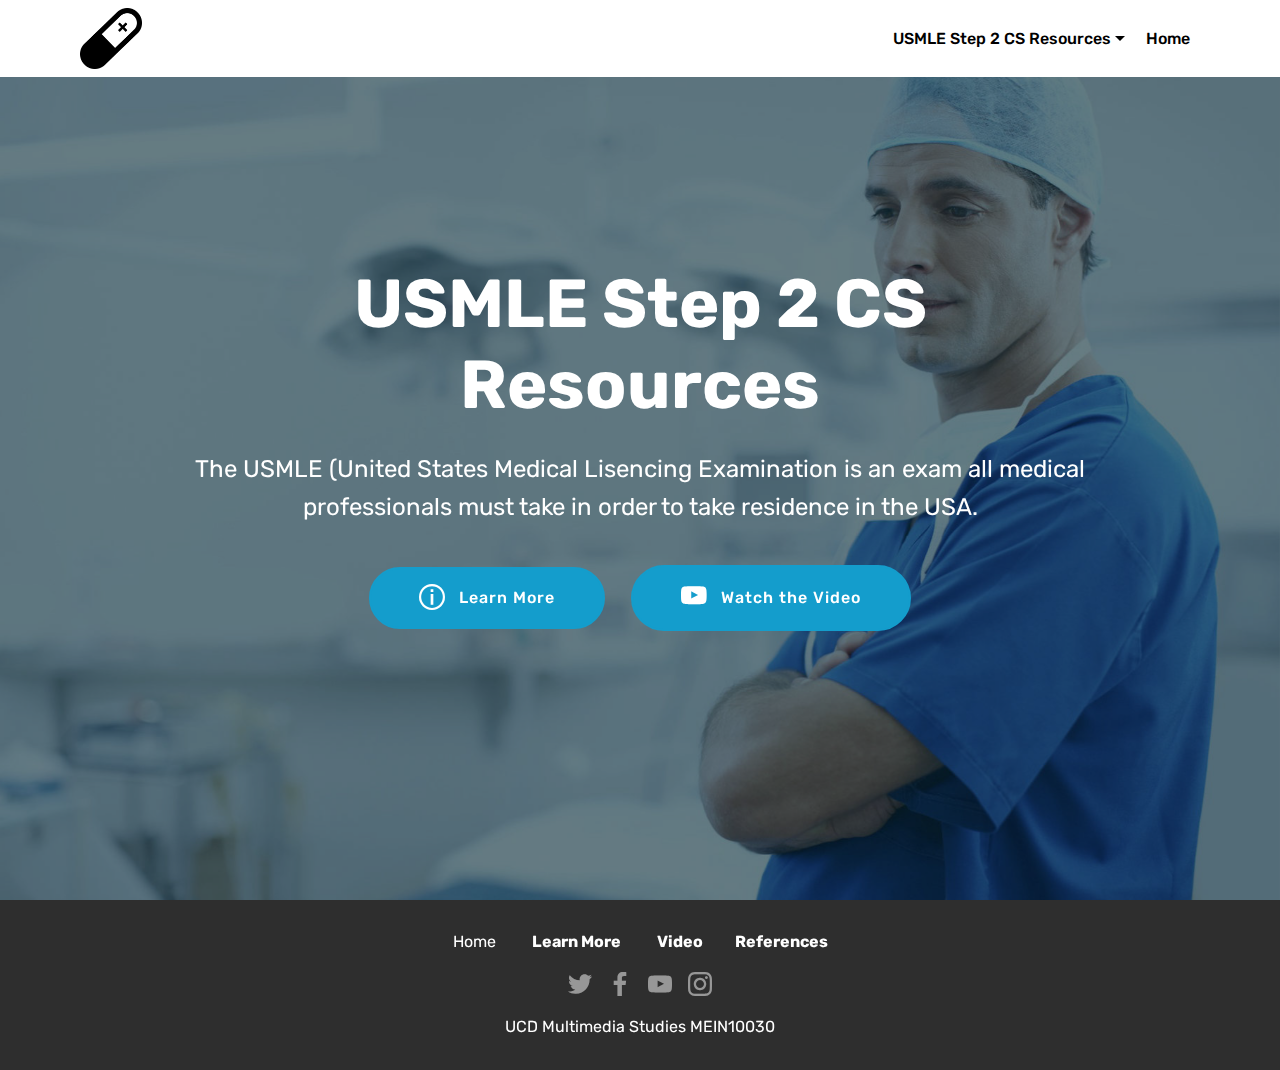
==== commit 3c9e8407: "create github pages" ====
--- a/index.html
+++ b/index.html
@@ -59,7 +59,7 @@
     </nav>
 </section>
 
-<section class="engine"><a href="https://mobirise.info/z">best free css templates</a></section><section class="cid-rmAPXWbTql mbr-fullscreen mbr-parallax-background" id="header2-9">
+<section class="engine"><a href="https://mobirise.info/f">easy site maker</a></section><section class="cid-rmAPXWbTql mbr-fullscreen mbr-parallax-background" id="header2-9">
 
     
 
@@ -95,8 +95,8 @@
                     
                     
                     
-                <li class="foot-menu-item mbr-fonts-style display-7">
-                        <a class="text-white mbr-bold" href="index.html" target="_blank">H<strong>ome</strong></a>&nbsp;                    </li><li class="foot-menu-item mbr-fonts-style display-7"><strong><a href="page1.html" class="text-white"><b>Learn More</b></a><a href="page1.html" class="text-white">&nbsp;</a></strong></li><li class="foot-menu-item mbr-fonts-style display-7"><a href="page2.html" target="_blank" class="text-white"></a><a href="page2.html" target="_blank" class="text-white"><strong>Video</strong></a><a href="page2.html" target="_blank">
+                <li class="foot-menu-item mbr-fonts-style display-7"><a>
+                        </a><a>H</a><a class="text-white mbr-bold" href="index.html" target="_blank"><strong></strong></a><strong><a>ome</a></strong><a>&nbsp;                    </a></li><li class="foot-menu-item mbr-fonts-style display-7"><strong><a href="page1.html" class="text-white"><b>Learn More</b></a><a href="page1.html" class="text-white">&nbsp;</a></strong></li><li class="foot-menu-item mbr-fonts-style display-7"><a href="page2.html" target="_blank" class="text-white"></a><a href="page2.html" target="_blank" class="text-white"><strong>Video</strong></a><a href="page2.html" target="_blank">
                     </a></li><li class="foot-menu-item mbr-fonts-style display-7"><a href="page3.html" class="text-white"><strong>References</strong></a><a href="page2.html" target="_blank" class="text-white"></a></li></ul>
             </div>
             <div class="row social-row">
--- a/assets/mobirise/css/mbr-additional.css
+++ b/assets/mobirise/css/mbr-additional.css
@@ -2278,7 +2278,7 @@
 }
 .cid-rnfM1evNnS {
   padding-top: 45px;
-  padding-bottom: 60px;
+  padding-bottom: 45px;
   background-color: #efefef;
 }
 .cid-rnfM1evNnS .mbr-text,
@@ -2290,7 +2290,7 @@
   color: #232323;
 }
 .cid-rnUo2Y4isC {
-  padding-top: 60px;
+  padding-top: 30px;
   padding-bottom: 60px;
   background-color: #efefef;
 }
@@ -2302,7 +2302,7 @@
   text-align: left;
 }
 .cid-rmATwQTu5M {
-  padding-top: 60px;
+  padding-top: 30px;
   padding-bottom: 60px;
   position: relative;
   background-color: #efefef;
@@ -2344,7 +2344,7 @@
 }
 .cid-roymWXdEj8 {
   padding-top: 60px;
-  padding-bottom: 60px;
+  padding-bottom: 45px;
   background-color: #efefef;
 }
 .cid-roymWXdEj8 .mbr-section-subtitle {
@@ -2353,7 +2353,7 @@
 }
 .cid-rnUw02qGjQ {
   padding-top: 30px;
-  padding-bottom: 90px;
+  padding-bottom: 60px;
   background-color: #efefef;
 }
 .cid-rnUw02qGjQ .mbr-section-subtitle {
@@ -2395,7 +2395,7 @@
   }
 }
 .cid-royR8sA8Ym {
-  padding-top: 60px;
+  padding-top: 45px;
   padding-bottom: 0px;
   background-color: #efefef;
 }
@@ -2447,7 +2447,7 @@
   color: #232323;
 }
 .cid-rnUo9mIPV1 {
-  padding-top: 60px;
+  padding-top: 30px;
   padding-bottom: 60px;
   background-color: #efefef;
 }
@@ -3428,7 +3428,7 @@
 }
 .cid-rp9vuevGLL {
   padding-top: 60px;
-  padding-bottom: 60px;
+  padding-bottom: 45px;
   background-color: #ffffff;
 }
 .cid-rp9vuevGLL .mbr-section-subtitle {
@@ -3439,21 +3439,22 @@
   color: #232323;
 }
 .cid-rp9w2XSyzF {
-  padding-top: 60px;
+  padding-top: 45px;
+  padding-bottom: 45px;
+  background-color: #ffffff;
+}
+.cid-rp9w2XSyzF .mbr-section-subtitle {
+  color: #232323;
+  text-align: left;
+}
+.cid-rp9w3vxUAS {
+  padding-top: 30px;
   padding-bottom: 60px;
   background-color: #ffffff;
 }
-.cid-rp9w2XSyzF .mbr-section-subtitle {
-  color: #767676;
+.cid-rp9w3vxUAS .mbr-section-subtitle {
+  color: #232323;
   text-align: left;
-}
-.cid-rp9w3vxUAS {
-  padding-top: 60px;
-  padding-bottom: 60px;
-  background-color: #ffffff;
-}
-.cid-rp9w3vxUAS .mbr-section-subtitle {
-  color: #767676;
 }
 .cid-roaUQ5xagH {
   padding-top: 30px;
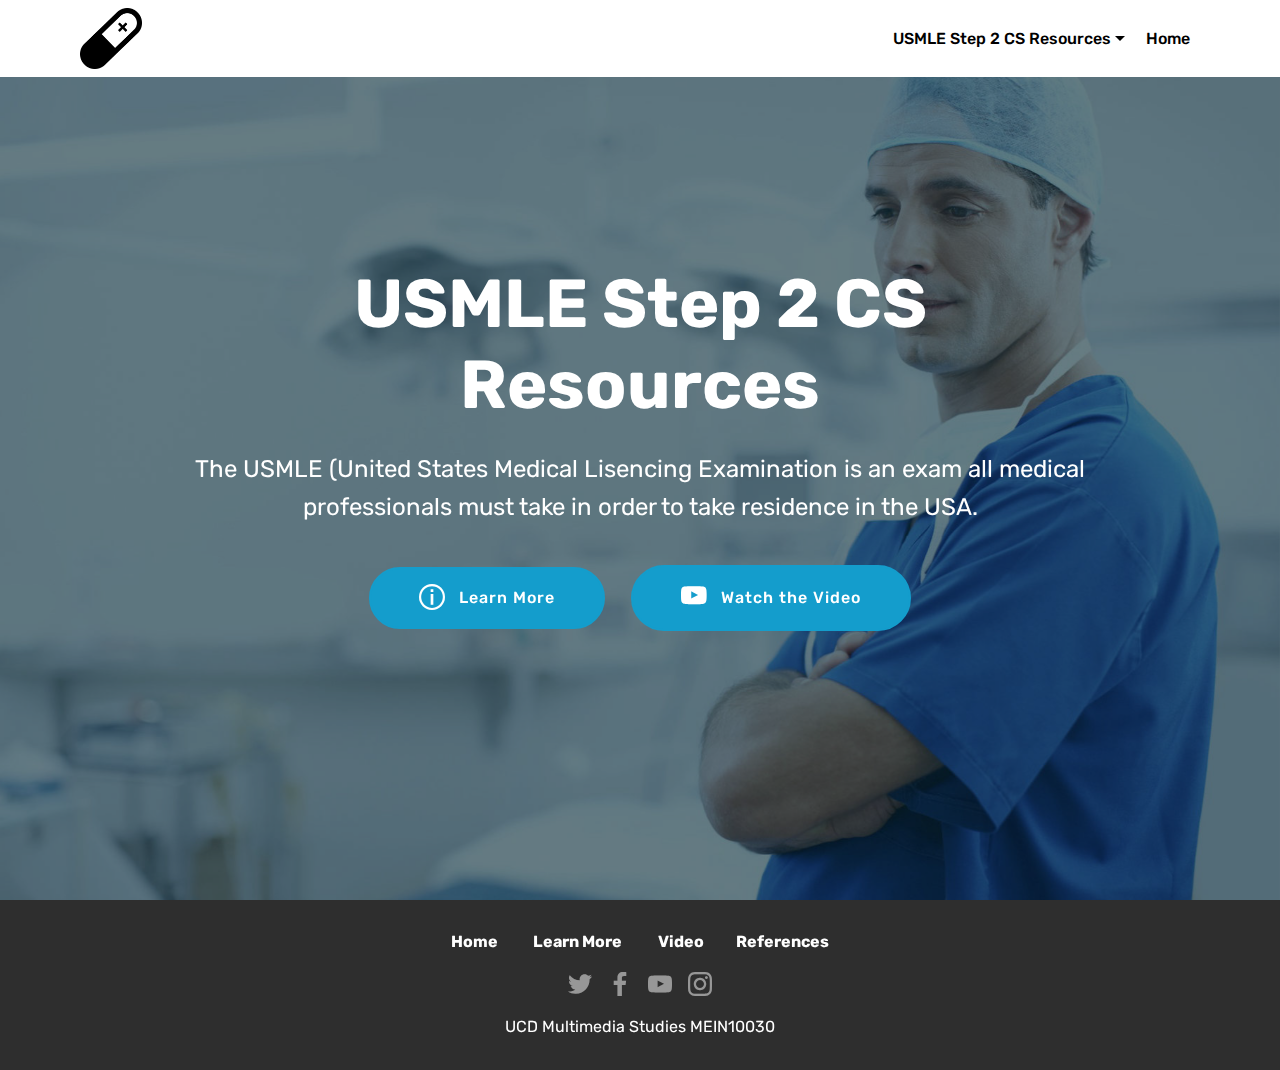
==== commit 5697558a: "create github pages" ====
--- a/index.html
+++ b/index.html
@@ -59,7 +59,7 @@
     </nav>
 </section>
 
-<section class="engine"><a href="https://mobirise.info/f">easy site maker</a></section><section class="cid-rmAPXWbTql mbr-fullscreen mbr-parallax-background" id="header2-9">
+<section class="engine"><a href="https://mobirise.info/x">free css templates</a></section><section class="cid-rmAPXWbTql mbr-fullscreen mbr-parallax-background" id="header2-9">
 
     
 
@@ -95,8 +95,7 @@
                     
                     
                     
-                <li class="foot-menu-item mbr-fonts-style display-7"><a>
-                        </a><a>H</a><a class="text-white mbr-bold" href="index.html" target="_blank"><strong></strong></a><strong><a>ome</a></strong><a>&nbsp;                    </a></li><li class="foot-menu-item mbr-fonts-style display-7"><strong><a href="page1.html" class="text-white"><b>Learn More</b></a><a href="page1.html" class="text-white">&nbsp;</a></strong></li><li class="foot-menu-item mbr-fonts-style display-7"><a href="page2.html" target="_blank" class="text-white"></a><a href="page2.html" target="_blank" class="text-white"><strong>Video</strong></a><a href="page2.html" target="_blank">
+                <li class="foot-menu-item mbr-fonts-style display-7"><a class="text-white"><font color="#ffffff"></font></a><font color="#ffffff"><a href="index.html" class="text-white"><strong>Home</strong></a></font><a href="index.html" style="font-weight: bold;">&nbsp;</a></li><li class="foot-menu-item mbr-fonts-style display-7"><strong><a href="page1.html" class="text-white"><b>Learn More</b></a><a href="page1.html" class="text-white">&nbsp;</a></strong></li><li class="foot-menu-item mbr-fonts-style display-7"><a href="page2.html" target="_blank" class="text-white"></a><a href="page2.html" target="_blank" class="text-white"><strong>Video</strong></a><a href="page2.html" target="_blank">
                     </a></li><li class="foot-menu-item mbr-fonts-style display-7"><a href="page3.html" class="text-white"><strong>References</strong></a><a href="page2.html" target="_blank" class="text-white"></a></li></ul>
             </div>
             <div class="row social-row">
